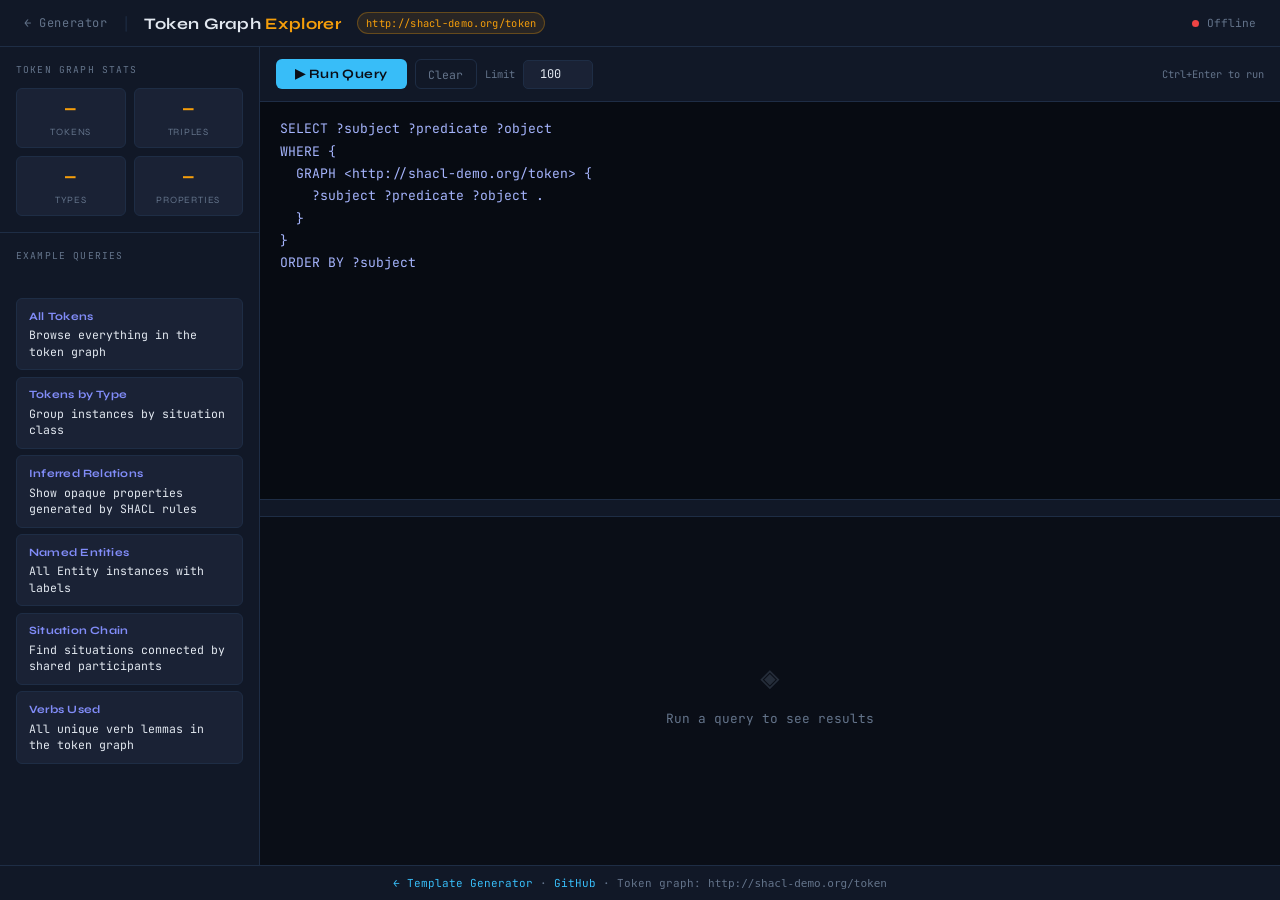
==== sparql.html @ 12ec623f "feat: add Token Graph Explorer (sparql.html)" ====
<!DOCTYPE html>
<html lang="en">
<head>
    <meta charset="UTF-8">
    <meta name="viewport" content="width=device-width, initial-scale=1.0">
    <title>Token Graph Explorer | SHACL Demo</title>
    <link rel="icon" href="data:image/svg+xml,<svg xmlns='http://www.w3.org/2000/svg' viewBox='0 0 100 100'><text y='.9em' font-size='90'>🔍</text></svg>">
    <style>
        @import url('https://fonts.googleapis.com/css2?family=JetBrains+Mono:wght@300;400;500;700&family=Syne:wght@400;600;700;800&display=swap');

        :root {
            --bg:         #0a0e17;
            --surface:    #111827;
            --surface2:   #1a2235;
            --border:     #1e2d45;
            --text:       #e2e8f0;
            --muted:      #64748b;
            --accent:     #38bdf8;
            --accent2:    #818cf8;
            --success:    #10b981;
            --warning:    #f59e0b;
            --error:      #ef4444;
            --token:      #f59e0b;
            --mono:       'JetBrains Mono', monospace;
            --sans:       'Syne', sans-serif;
        }

        * { box-sizing: border-box; margin: 0; padding: 0; }

        body {
            background: var(--bg);
            color: var(--text);
            font-family: var(--sans);
            height: 100vh;
            display: flex;
            flex-direction: column;
            overflow: hidden;
        }

        /* ── Header ── */
        header {
            display: flex;
            align-items: center;
            justify-content: space-between;
            padding: 0.75rem 1.5rem;
            border-bottom: 1px solid var(--border);
            background: var(--surface);
            flex-shrink: 0;
        }

        .header-left {
            display: flex;
            align-items: center;
            gap: 1rem;
        }

        .back-link {
            color: var(--muted);
            text-decoration: none;
            font-size: 0.75rem;
            font-family: var(--mono);
            letter-spacing: 0.05em;
            display: flex;
            align-items: center;
            gap: 0.4rem;
            transition: color 0.2s;
        }

        .back-link:hover { color: var(--accent); }

        .divider { color: var(--border); }

        h1 {
            font-size: 1rem;
            font-weight: 700;
            letter-spacing: 0.02em;
            color: var(--text);
        }

        h1 span {
            color: var(--token);
        }

        .graph-pill {
            font-family: var(--mono);
            font-size: 0.65rem;
            background: rgba(245, 158, 11, 0.1);
            border: 1px solid rgba(245, 158, 11, 0.3);
            color: var(--token);
            padding: 3px 8px;
            border-radius: 20px;
            letter-spacing: 0.03em;
        }

        .status-dot {
            width: 7px;
            height: 7px;
            border-radius: 50%;
            background: var(--error);
            transition: background 0.3s;
            flex-shrink: 0;
        }

        .status-dot.online { background: var(--success); box-shadow: 0 0 6px var(--success); }

        /* ── Main layout ── */
        .main {
            display: flex;
            flex: 1;
            overflow: hidden;
        }

        /* ── Left sidebar ── */
        .sidebar {
            width: 260px;
            flex-shrink: 0;
            border-right: 1px solid var(--border);
            background: var(--surface);
            display: flex;
            flex-direction: column;
            overflow: hidden;
        }

        .sidebar-section {
            padding: 1rem;
            border-bottom: 1px solid var(--border);
        }

        .sidebar-label {
            font-family: var(--mono);
            font-size: 0.6rem;
            letter-spacing: 0.12em;
            text-transform: uppercase;
            color: var(--muted);
            margin-bottom: 0.75rem;
        }

        .stats-grid {
            display: grid;
            grid-template-columns: 1fr 1fr;
            gap: 0.5rem;
        }

        .stat-box {
            background: var(--surface2);
            border: 1px solid var(--border);
            border-radius: 6px;
            padding: 0.5rem;
            text-align: center;
        }

        .stat-box strong {
            display: block;
            font-family: var(--mono);
            font-size: 1.1rem;
            color: var(--token);
        }

        .stat-box small {
            font-size: 0.6rem;
            color: var(--muted);
            text-transform: uppercase;
            letter-spacing: 0.08em;
        }

        .example-list {
            display: flex;
            flex-direction: column;
            gap: 0.4rem;
            overflow-y: auto;
            flex: 1;
            padding: 1rem;
        }

        .example-btn {
            background: var(--surface2);
            border: 1px solid var(--border);
            border-radius: 6px;
            padding: 0.6rem 0.75rem;
            color: var(--text);
            font-family: var(--mono);
            font-size: 0.72rem;
            cursor: pointer;
            text-align: left;
            transition: all 0.15s;
            line-height: 1.4;
        }

        .example-btn:hover {
            border-color: var(--accent);
            color: var(--accent);
            background: rgba(56, 189, 248, 0.05);
        }

        .example-btn .ex-label {
            display: block;
            font-weight: 700;
            margin-bottom: 0.2rem;
            font-size: 0.7rem;
            color: var(--accent2);
            font-family: var(--sans);
            letter-spacing: 0.02em;
        }

        /* ── Editor panel ── */
        .editor-panel {
            flex: 1;
            display: flex;
            flex-direction: column;
            overflow: hidden;
        }

        .editor-toolbar {
            display: flex;
            align-items: center;
            gap: 0.75rem;
            padding: 0.75rem 1rem;
            border-bottom: 1px solid var(--border);
            background: var(--surface);
            flex-shrink: 0;
        }

        .editor-toolbar-left {
            display: flex;
            align-items: center;
            gap: 0.5rem;
            flex: 1;
        }

        .graph-select {
            background: var(--surface2);
            border: 1px solid var(--border);
            color: var(--text);
            font-family: var(--mono);
            font-size: 0.75rem;
            padding: 0.35rem 0.6rem;
            border-radius: 5px;
            cursor: pointer;
        }

        .graph-select:focus { outline: none; border-color: var(--accent); }

        .btn-run {
            background: var(--accent);
            color: #0a0e17;
            border: none;
            border-radius: 6px;
            padding: 0.45rem 1.2rem;
            font-family: var(--sans);
            font-weight: 700;
            font-size: 0.8rem;
            cursor: pointer;
            transition: all 0.15s;
            letter-spacing: 0.03em;
            display: flex;
            align-items: center;
            gap: 0.4rem;
        }

        .btn-run:hover { filter: brightness(1.1); transform: translateY(-1px); }
        .btn-run:disabled { opacity: 0.5; cursor: not-allowed; transform: none; }

        .btn-clear {
            background: transparent;
            border: 1px solid var(--border);
            color: var(--muted);
            border-radius: 6px;
            padding: 0.4rem 0.8rem;
            font-family: var(--mono);
            font-size: 0.72rem;
            cursor: pointer;
            transition: all 0.15s;
        }

        .btn-clear:hover { border-color: var(--muted); color: var(--text); }

        .limit-input {
            background: var(--surface2);
            border: 1px solid var(--border);
            color: var(--text);
            font-family: var(--mono);
            font-size: 0.75rem;
            padding: 0.35rem 0.5rem;
            border-radius: 5px;
            width: 70px;
            text-align: center;
        }

        .limit-input:focus { outline: none; border-color: var(--accent); }

        .limit-label {
            font-family: var(--mono);
            font-size: 0.65rem;
            color: var(--muted);
        }

        textarea#queryEditor {
            flex: 1;
            background: #070b12;
            border: none;
            color: #a5b4fc;
            font-family: var(--mono);
            font-size: 0.82rem;
            padding: 1rem 1.25rem;
            resize: none;
            line-height: 1.7;
            outline: none;
            min-height: 180px;
        }

        /* ── Results panel ── */
        .results-panel {
            border-top: 1px solid var(--border);
            display: flex;
            flex-direction: column;
            flex: 1;
            overflow: hidden;
            min-height: 200px;
        }

        .results-header {
            display: flex;
            align-items: center;
            justify-content: space-between;
            padding: 0.5rem 1rem;
            background: var(--surface);
            border-bottom: 1px solid var(--border);
            flex-shrink: 0;
        }

        .results-meta {
            font-family: var(--mono);
            font-size: 0.65rem;
            color: var(--muted);
            display: flex;
            align-items: center;
            gap: 1rem;
        }

        .results-meta .count {
            color: var(--success);
            font-weight: 700;
        }

        .results-meta .timing {
            color: var(--accent2);
        }

        .btn-export {
            background: transparent;
            border: 1px solid var(--border);
            color: var(--muted);
            border-radius: 5px;
            padding: 0.25rem 0.6rem;
            font-family: var(--mono);
            font-size: 0.65rem;
            cursor: pointer;
            transition: all 0.15s;
        }

        .btn-export:hover { border-color: var(--success); color: var(--success); }

        .results-table-wrap {
            flex: 1;
            overflow: auto;
        }

        table {
            width: 100%;
            border-collapse: collapse;
            font-family: var(--mono);
            font-size: 0.75rem;
        }

        thead th {
            background: var(--surface2);
            color: var(--accent2);
            font-weight: 700;
            padding: 0.5rem 0.75rem;
            text-align: left;
            border-bottom: 1px solid var(--border);
            position: sticky;
            top: 0;
            letter-spacing: 0.05em;
            font-size: 0.65rem;
            text-transform: uppercase;
        }

        tbody tr {
            border-bottom: 1px solid rgba(30, 45, 69, 0.5);
            transition: background 0.1s;
        }

        tbody tr:hover { background: rgba(56, 189, 248, 0.04); }

        tbody td {
            padding: 0.5rem 0.75rem;
            color: var(--text);
            max-width: 400px;
            overflow: hidden;
            text-overflow: ellipsis;
            white-space: nowrap;
        }

        tbody td.iri {
            color: var(--accent);
            font-size: 0.7rem;
        }

        tbody td.literal {
            color: #86efac;
        }

        .empty-state {
            display: flex;
            flex-direction: column;
            align-items: center;
            justify-content: center;
            height: 100%;
            gap: 0.75rem;
            color: var(--muted);
            font-family: var(--mono);
            font-size: 0.8rem;
        }

        .empty-state .icon { font-size: 2rem; opacity: 0.3; }

        .error-state {
            padding: 1rem;
            color: var(--error);
            font-family: var(--mono);
            font-size: 0.78rem;
            background: rgba(239, 68, 68, 0.05);
            border: 1px solid rgba(239, 68, 68, 0.2);
            border-radius: 6px;
            margin: 1rem;
            white-space: pre-wrap;
        }

        /* ── Scrollbars ── */
        ::-webkit-scrollbar { width: 6px; height: 6px; }
        ::-webkit-scrollbar-track { background: var(--bg); }
        ::-webkit-scrollbar-thumb { background: var(--border); border-radius: 3px; }
        ::-webkit-scrollbar-thumb:hover { background: #334155; }

        /* ── Spinner ── */
        .spinner {
            width: 14px; height: 14px;
            border: 2px solid rgba(10,14,23,0.3);
            border-top-color: #0a0e17;
            border-radius: 50%;
            animation: spin 0.7s linear infinite;
            display: inline-block;
        }
        @keyframes spin { to { transform: rotate(360deg); } }

        /* ── Nav link in footer ── */
        .app-footer {
            background: var(--surface);
            color: var(--muted);
            text-align: center;
            padding: 10px 20px;
            font-size: 11px;
            border-top: 1px solid var(--border);
            flex-shrink: 0;
            font-family: var(--mono);
        }

        .app-footer a { color: var(--accent); text-decoration: none; }
        .app-footer a:hover { text-decoration: underline; }
    </style>
</head>
<body>

<header>
    <div class="header-left">
        <a href="index.html" class="back-link">← Generator</a>
        <span class="divider">|</span>
        <h1>Token Graph <span>Explorer</span></h1>
        <span class="graph-pill">http://shacl-demo.org/token</span>
    </div>
    <div style="display:flex;align-items:center;gap:8px;">
        <span class="status-dot" id="statusDot"></span>
        <span id="statusText" style="font-family:var(--mono);font-size:0.7rem;color:var(--muted);">Connecting...</span>
    </div>
</header>

<div class="main">

    <!-- Sidebar -->
    <div class="sidebar">
        <div class="sidebar-section">
            <div class="sidebar-label">Token Graph Stats</div>
            <div class="stats-grid">
                <div class="stat-box"><strong id="countTokens">—</strong><small>Tokens</small></div>
                <div class="stat-box"><strong id="countTriples">—</strong><small>Triples</small></div>
                <div class="stat-box"><strong id="countTypes">—</strong><small>Types</small></div>
                <div class="stat-box"><strong id="countProps">—</strong><small>Properties</small></div>
            </div>
        </div>

        <div class="sidebar-label" style="padding: 1rem 1rem 0.5rem;">Example Queries</div>
        <div class="example-list">

            <button class="example-btn" onclick="loadExample('all')">
                <span class="ex-label">All Tokens</span>
                Browse everything in the token graph
            </button>

            <button class="example-btn" onclick="loadExample('byType')">
                <span class="ex-label">Tokens by Type</span>
                Group instances by situation class
            </button>

            <button class="example-btn" onclick="loadExample('inferred')">
                <span class="ex-label">Inferred Relations</span>
                Show opaque properties generated by SHACL rules
            </button>

            <button class="example-btn" onclick="loadExample('entities')">
                <span class="ex-label">Named Entities</span>
                All Entity instances with labels
            </button>

            <button class="example-btn" onclick="loadExample('timeline')">
                <span class="ex-label">Situation Chain</span>
                Find situations connected by shared participants
            </button>

            <button class="example-btn" onclick="loadExample('lemmas')">
                <span class="ex-label">Verbs Used</span>
                All unique verb lemmas in the token graph
            </button>

        </div>
    </div>

    <!-- Editor + Results -->
    <div class="editor-panel">

        <div class="editor-toolbar">
            <div class="editor-toolbar-left">
                <button class="btn-run" id="runBtn" onclick="runQuery()">
                    ▶ Run Query
                </button>
                <button class="btn-clear" onclick="clearEditor()">Clear</button>
                <span class="limit-label">Limit</span>
                <input class="limit-input" type="number" id="limitInput" value="100" min="1" max="10000">
            </div>
            <span style="font-family:var(--mono);font-size:0.65rem;color:var(--muted);">
                Ctrl+Enter to run
            </span>
        </div>

        <textarea id="queryEditor" spellcheck="false" placeholder="Enter SPARQL SELECT query..."></textarea>

        <div class="results-panel">
            <div class="results-header">
                <div class="results-meta">
                    <span id="resultCount"></span>
                    <span id="resultTiming"></span>
                </div>
                <button class="btn-export" id="exportBtn" onclick="exportCSV()" style="display:none">
                    ↓ Export CSV
                </button>
            </div>
            <div class="results-table-wrap" id="resultsArea">
                <div class="empty-state">
                    <span class="icon">◈</span>
                    <span>Run a query to see results</span>
                </div>
            </div>
        </div>

    </div>
</div>

<footer class="app-footer">
    <a href="index.html">← Template Generator</a>
     · 
    <a href="https://github.com/falcontologist/shacl-demo" target="_blank">GitHub</a>
     · 
    Token graph: <code>http://shacl-demo.org/token</code>
</footer>

<script>
// ── Config ──────────────────────────────────────────────────────────────────
const SPARQL_ENDPOINT = "http://localhost:8890/sparql";
const TOKEN_GRAPH     = "http://shacl-demo.org/token";
const ONT_NS          = "https://falcontologist.github.io/shacl-demo/ontology/";
const TEMP_NS         = "https://falcontologist.github.io/shacl-demo/temp/";

// ── Example queries ──────────────────────────────────────────────────────────
const EXAMPLES = {

    all: `SELECT ?subject ?predicate ?object
WHERE {
  GRAPH <${TOKEN_GRAPH}> {
    ?subject ?predicate ?object .
  }
}
ORDER BY ?subject`,

    byType: `SELECT ?type (COUNT(?token) AS ?count)
WHERE {
  GRAPH <${TOKEN_GRAPH}> {
    ?token a ?type .
  }
}
GROUP BY ?type
ORDER BY DESC(?count)`,

    inferred: `SELECT ?subject ?verb ?object
WHERE {
  GRAPH <${TOKEN_GRAPH}> {
    ?subject ?verb ?object .
    FILTER(CONTAINS(STR(?verb), "${ONT_NS}"))
    FILTER(REGEX(STR(?verb), "_[a-f0-9]{12}$"))
  }
}`,

    entities: `SELECT ?entity ?label
WHERE {
  GRAPH <${TOKEN_GRAPH}> {
    ?entity a <${ONT_NS}Entity> ;
            <http://www.w3.org/2000/01/rdf-schema#label> ?label .
  }
}
ORDER BY ?label`,

    timeline: `SELECT ?s1label ?predicate ?s2label
WHERE {
  GRAPH <${TOKEN_GRAPH}> {
    ?s1 a ?type1 ;
        <http://www.w3.org/2000/01/rdf-schema#label> ?s1label .
    ?s2 a ?type2 ;
        <http://www.w3.org/2000/01/rdf-schema#label> ?s2label .
    ?s1 ?predicate ?s2 .
    FILTER(?s1 != ?s2)
    FILTER(STRSTARTS(STR(?s1), "${TEMP_NS}s"))
    FILTER(STRSTARTS(STR(?s2), "${TEMP_NS}s"))
  }
}`,

    lemmas: `SELECT DISTINCT ?lemma (COUNT(?token) AS ?count)
WHERE {
  GRAPH <${TOKEN_GRAPH}> {
    ?token <${ONT_NS}lemma> ?lemma .
  }
}
GROUP BY ?lemma
ORDER BY DESC(?count)`
};

// ── State ────────────────────────────────────────────────────────────────────
let lastResults = [];

// ── Init ─────────────────────────────────────────────────────────────────────
document.addEventListener('DOMContentLoaded', () => {
    loadExample('all');
    checkConnection();
    loadStats();

    document.getElementById('queryEditor').addEventListener('keydown', e => {
        if ((e.ctrlKey || e.metaKey) && e.key === 'Enter') {
            e.preventDefault();
            runQuery();
        }
    });
});

function loadExample(key) {
    const editor = document.getElementById('queryEditor');
    editor.value = EXAMPLES[key];
}

function clearEditor() {
    document.getElementById('queryEditor').value = '';
    document.getElementById('resultsArea').innerHTML =
        '<div class="empty-state"><span class="icon">◈</span><span>Run a query to see results</span></div>';
    document.getElementById('resultCount').textContent = '';
    document.getElementById('resultTiming').textContent = '';
    document.getElementById('exportBtn').style.display = 'none';
    lastResults = [];
}

// ── Connection check ──────────────────────────────────────────────────────────
async function checkConnection() {
    try {
        const url = `${SPARQL_ENDPOINT}?query=${encodeURIComponent('ASK { }')}&format=json`;
        const r = await fetch(url);
        if (r.ok) {
            document.getElementById('statusDot').classList.add('online');
            document.getElementById('statusText').textContent = 'Connected';
        } else {
            throw new Error();
        }
    } catch {
        document.getElementById('statusText').textContent = 'Offline';
    }
}

// ── Stats ─────────────────────────────────────────────────────────────────────
async function loadStats() {
    const queries = {
        countTokens: `SELECT (COUNT(DISTINCT ?s) AS ?n) WHERE { GRAPH <${TOKEN_GRAPH}> { ?s a ?t . FILTER(STRSTARTS(STR(?s), "${TEMP_NS}s")) } }`,
        countTriples: `SELECT (COUNT(*) AS ?n) WHERE { GRAPH <${TOKEN_GRAPH}> { ?s ?p ?o } }`,
        countTypes:   `SELECT (COUNT(DISTINCT ?t) AS ?n) WHERE { GRAPH <${TOKEN_GRAPH}> { ?s a ?t } }`,
        countProps:   `SELECT (COUNT(DISTINCT ?p) AS ?n) WHERE { GRAPH <${TOKEN_GRAPH}> { ?s ?p ?o } }`
    };

    for (const [id, q] of Object.entries(queries)) {
        try {
            const url = `${SPARQL_ENDPOINT}?query=${encodeURIComponent(q)}&format=json`;
            const r = await fetch(url);
            const data = await r.json();
            const val = data.results.bindings[0]?.n?.value ?? '—';
            document.getElementById(id).textContent = val;
        } catch { /* silent */ }
    }
}

// ── Run query ─────────────────────────────────────────────────────────────────
async function runQuery() {
    const btn = document.getElementById('runBtn');
    const editor = document.getElementById('queryEditor');
    const resultsArea = document.getElementById('resultsArea');
    const limitInput = document.getElementById('limitInput');

    let query = editor.value.trim();
    if (!query) return;

    // Inject LIMIT if not present
    const limit = parseInt(limitInput.value) || 100;
    if (!/LIMIT\s+\d+/i.test(query)) {
        query += `\nLIMIT ${limit}`;
    }

    btn.innerHTML = '<span class="spinner"></span> Running…';
    btn.disabled = true;
    resultsArea.innerHTML = '<div class="empty-state"><span class="icon">⏳</span><span>Executing query…</span></div>';
    document.getElementById('resultCount').textContent = '';
    document.getElementById('resultTiming').textContent = '';
    document.getElementById('exportBtn').style.display = 'none';

    const t0 = performance.now();

    try {
        const url = `${SPARQL_ENDPOINT}?query=${encodeURIComponent(query)}&format=json`;
        const response = await fetch(url);

        if (!response.ok) {
            const errText = await response.text();
            throw new Error(errText);
        }

        const data = await response.json();
        const elapsed = ((performance.now() - t0) / 1000).toFixed(2);

        renderResults(data, elapsed);
        loadStats(); // refresh stats after query

    } catch (err) {
        resultsArea.innerHTML = `<div class="error-state">⚠ Query failed:\n\n${err.message}</div>`;
        document.getElementById('resultCount').textContent = '';
    } finally {
        btn.innerHTML = '▶ Run Query';
        btn.disabled = false;
    }
}

// ── Render results ────────────────────────────────────────────────────────────
function renderResults(data, elapsed) {
    const resultsArea = document.getElementById('resultsArea');
    const vars = data.head.variables;
    const bindings = data.results.bindings;
    lastResults = bindings;

    const count = bindings.length;
    document.getElementById('resultCount').innerHTML =
        `<span class="count">${count} row${count !== 1 ? 's' : ''}</span>`;
    document.getElementById('resultTiming').innerHTML =
        `<span class="timing">${elapsed}s</span>`;

    if (count === 0) {
        resultsArea.innerHTML = '<div class="empty-state"><span class="icon">∅</span><span>No results</span></div>';
        return;
    }

    document.getElementById('exportBtn').style.display = 'block';

    const table = document.createElement('table');

    // Header
    const thead = document.createElement('thead');
    const headerRow = document.createElement('tr');
    vars.forEach(v => {
        const th = document.createElement('th');
        th.textContent = v;
        headerRow.appendChild(th);
    });
    thead.appendChild(headerRow);
    table.appendChild(thead);

    // Body
    const tbody = document.createElement('tbody');
    bindings.forEach(row => {
        const tr = document.createElement('tr');
        vars.forEach(v => {
            const td = document.createElement('td');
            const cell = row[v];
            if (!cell) {
                td.textContent = '';
            } else if (cell.type === 'uri') {
                td.className = 'iri';
                td.textContent = abbreviate(cell.value);
                td.title = cell.value;
            } else {
                td.className = 'literal';
                td.textContent = cell.value;
            }
            tr.appendChild(td);
        });
        tbody.appendChild(tr);
    });
    table.appendChild(tbody);

    resultsArea.innerHTML = '';
    resultsArea.appendChild(table);
}

// ── Abbreviate IRIs ───────────────────────────────────────────────────────────
function abbreviate(iri) {
    if (iri.startsWith(ONT_NS))  return ':' + iri.slice(ONT_NS.length);
    if (iri.startsWith(TEMP_NS)) return 'temp:' + iri.slice(TEMP_NS.length);
    if (iri.startsWith('http://www.w3.org/1999/02/22-rdf-syntax-ns#')) return 'rdf:' + iri.slice(43);
    if (iri.startsWith('http://www.w3.org/2000/01/rdf-schema#')) return 'rdfs:' + iri.slice(37);
    if (iri.startsWith('http://www.w3.org/ns/shacl#')) return 'sh:' + iri.slice(27);
    return iri;
}

// ── Export CSV ────────────────────────────────────────────────────────────────
function exportCSV() {
    if (!lastResults.length) return;
    const vars = Object.keys(lastResults[0]);
    const rows = [vars.join(',')];
    lastResults.forEach(row => {
        rows.push(vars.map(v => {
            const val = row[v]?.value || '';
            return `"${val.replace(/"/g, '""')}"`;
        }).join(','));
    });
    const blob = new Blob([rows.join('\n')], { type: 'text/csv' });
    const url = URL.createObjectURL(blob);
    const a = document.createElement('a');
    a.href = url;
    a.download = 'sparql-results.csv';
    a.click();
    URL.revokeObjectURL(url);
}
</script>
</body>
</html>
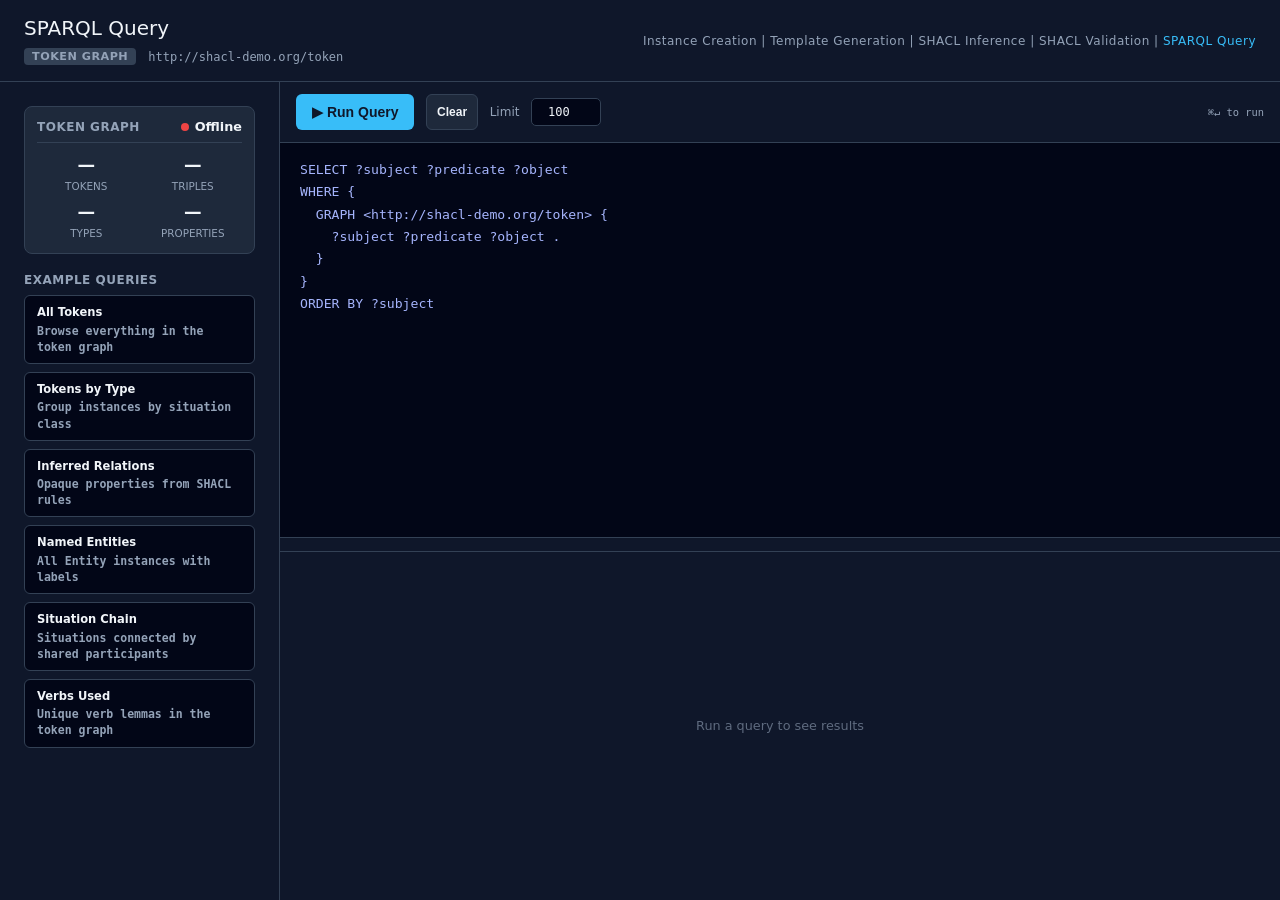
==== commit 6de9bf08: "refactor: rebrand SPARQL page to match template page aesthetic" ====
--- a/sparql.html
+++ b/sparql.html
@@ -3,26 +3,17 @@
 <head>
     <meta charset="UTF-8">
     <meta name="viewport" content="width=device-width, initial-scale=1.0">
-    <title>Token Graph Explorer | SHACL Demo</title>
-    <link rel="icon" href="data:image/svg+xml,<svg xmlns='http://www.w3.org/2000/svg' viewBox='0 0 100 100'><text y='.9em' font-size='90'>🔍</text></svg>">
+    <title>SPARQL Query | SHACL Demo</title>
+    <link rel="icon" href="data:image/svg+xml,<svg xmlns='http://www.w3.org/2000/svg' viewBox='0 0 100 100'><text y='.9em' font-size='90'>🔗</text></svg>">
     <style>
-        @import url('https://fonts.googleapis.com/css2?family=JetBrains+Mono:wght@300;400;500;700&family=Syne:wght@400;600;700;800&display=swap');
-
         :root {
-            --bg:         #0a0e17;
-            --surface:    #111827;
-            --surface2:   #1a2235;
-            --border:     #1e2d45;
-            --text:       #e2e8f0;
-            --muted:      #64748b;
-            --accent:     #38bdf8;
-            --accent2:    #818cf8;
-            --success:    #10b981;
-            --warning:    #f59e0b;
-            --error:      #ef4444;
-            --token:      #f59e0b;
-            --mono:       'JetBrains Mono', monospace;
-            --sans:       'Syne', sans-serif;
+            --bg: #0f172a;
+            --panel: #1e293b;
+            --text: #f1f5f9;
+            --text-muted: #94a3b8;
+            --accent: #38bdf8;
+            --border: #334155;
+            --mono: 'Fira Code', monospace;
         }
 
         * { box-sizing: border-box; margin: 0; padding: 0; }
@@ -30,7 +21,7 @@
         body {
             background: var(--bg);
             color: var(--text);
-            font-family: var(--sans);
+            font-family: system-ui, -apple-system, sans-serif;
             height: 100vh;
             display: flex;
             flex-direction: column;
@@ -39,69 +30,84 @@
 
         /* ── Header ── */
         header {
-            display: flex;
+            padding: 1rem 1.5rem;
+            border-bottom: 1px solid var(--border);
+            background: var(--bg);
+            flex-shrink: 0;
+            display: flex;
+            justify-content: space-between;
             align-items: center;
-            justify-content: space-between;
-            padding: 0.75rem 1.5rem;
-            border-bottom: 1px solid var(--border);
-            background: var(--surface);
+            gap: 2rem;
+        }
+
+        .header-main { flex-shrink: 0; }
+
+        h1 {
+            margin: 0 0 8px 0;
+            font-weight: 300;
+            font-size: 1.25rem;
+            line-height: 1.2;
+        }
+
+        .meta {
+            display: flex;
+            gap: 12px;
+            align-items: center;
+            margin-top: 8px;
+        }
+
+        .badge {
+            background: #334155;
+            color: #94a3b8;
+            padding: 2px 8px;
+            border-radius: 4px;
+            font-size: 0.7rem;
+            font-weight: 600;
+            text-transform: uppercase;
+            letter-spacing: 0.5px;
+        }
+
+        .nav-links {
+            font-size: 0.75rem;
+            color: var(--text-muted);
+            white-space: nowrap;
             flex-shrink: 0;
-        }
-
-        .header-left {
+            text-align: right;
+            letter-spacing: 0.5px;
+            font-weight: 500;
+        }
+
+        .nav-links a {
+            color: var(--text-muted);
+            text-decoration: none;
+            transition: color 0.2s;
+        }
+
+        .nav-links a:hover { color: var(--accent); }
+        .nav-links a.active { color: var(--accent); }
+
+        /* ── Status dot ── */
+        .status-indicator {
             display: flex;
             align-items: center;
-            gap: 1rem;
-        }
-
-        .back-link {
-            color: var(--muted);
-            text-decoration: none;
-            font-size: 0.75rem;
-            font-family: var(--mono);
-            letter-spacing: 0.05em;
-            display: flex;
-            align-items: center;
-            gap: 0.4rem;
-            transition: color 0.2s;
-        }
-
-        .back-link:hover { color: var(--accent); }
-
-        .divider { color: var(--border); }
-
-        h1 {
-            font-size: 1rem;
-            font-weight: 700;
-            letter-spacing: 0.02em;
-            color: var(--text);
-        }
-
-        h1 span {
-            color: var(--token);
-        }
-
-        .graph-pill {
-            font-family: var(--mono);
-            font-size: 0.65rem;
-            background: rgba(245, 158, 11, 0.1);
-            border: 1px solid rgba(245, 158, 11, 0.3);
-            color: var(--token);
-            padding: 3px 8px;
-            border-radius: 20px;
-            letter-spacing: 0.03em;
-        }
-
-        .status-dot {
-            width: 7px;
-            height: 7px;
+            gap: 6px;
+            font-size: 0.8rem;
+            font-weight: 600;
+        }
+
+        .dot-indicator {
+            width: 8px;
+            height: 8px;
             border-radius: 50%;
-            background: var(--error);
+            background: #ef4444;
             transition: background 0.3s;
             flex-shrink: 0;
         }
 
-        .status-dot.online { background: var(--success); box-shadow: 0 0 6px var(--success); }
+        .dot-indicator.online {
+            background: #10b981;
+            box-shadow: 0 0 5px #10b981;
+        }
 
         /* ── Main layout ── */
         .main {
@@ -110,172 +116,138 @@
             overflow: hidden;
         }
 
-        /* ── Left sidebar ── */
-        .sidebar {
-            width: 260px;
+        /* ── Sidebar ── */
+        .left-panel {
+            width: 280px;
             flex-shrink: 0;
+            background: var(--bg);
             border-right: 1px solid var(--border);
-            background: var(--surface);
             display: flex;
             flex-direction: column;
-            overflow: hidden;
-        }
-
-        .sidebar-section {
-            padding: 1rem;
+            padding: 1.5rem;
+            gap: 1.2rem;
+            overflow-y: auto;
+        }
+
+        .section {
+            display: flex;
+            flex-direction: column;
+            gap: 0.5rem;
+        }
+
+        .section label {
+            font-size: 0.75rem;
+            font-weight: 700;
+            color: var(--text-muted);
+            text-transform: uppercase;
+            letter-spacing: 0.5px;
+        }
+
+        /* Stats */
+        .status-dashboard {
+            background: var(--panel);
+            border: 1px solid var(--border);
+            border-radius: 8px;
+            padding: 12px;
+        }
+
+        .api-row {
+            display: flex;
+            justify-content: space-between;
+            align-items: center;
+            margin-bottom: 12px;
+            padding-bottom: 8px;
             border-bottom: 1px solid var(--border);
         }
 
-        .sidebar-label {
-            font-family: var(--mono);
-            font-size: 0.6rem;
-            letter-spacing: 0.12em;
+        .api-row .label {
+            font-size: 0.75rem;
+            font-weight: 700;
+            color: var(--text-muted);
             text-transform: uppercase;
-            color: var(--muted);
-            margin-bottom: 0.75rem;
+            letter-spacing: 0.5px;
         }
 
         .stats-grid {
             display: grid;
-            grid-template-columns: 1fr 1fr;
-            gap: 0.5rem;
-        }
-
-        .stat-box {
-            background: var(--surface2);
+            grid-template-columns: repeat(2, 1fr);
+            gap: 8px;
+            text-align: center;
+        }
+
+        .stat-item strong {
+            font-size: 1.1rem;
+            color: var(--text);
+            display: block;
+            transition: color 0.2s;
+        }
+
+        .stat-item small {
+            font-size: 0.65rem;
+            color: var(--text-muted);
+            text-transform: uppercase;
+        }
+
+        .stat-item:hover strong { color: var(--accent); }
+
+        /* Example buttons */
+        .example-btn {
+            background: #020617;
             border: 1px solid var(--border);
             border-radius: 6px;
-            padding: 0.5rem;
-            text-align: center;
-        }
-
-        .stat-box strong {
-            display: block;
-            font-family: var(--mono);
-            font-size: 1.1rem;
-            color: var(--token);
-        }
-
-        .stat-box small {
-            font-size: 0.6rem;
-            color: var(--muted);
-            text-transform: uppercase;
-            letter-spacing: 0.08em;
-        }
-
-        .example-list {
-            display: flex;
-            flex-direction: column;
-            gap: 0.4rem;
-            overflow-y: auto;
-            flex: 1;
-            padding: 1rem;
-        }
-
-        .example-btn {
-            background: var(--surface2);
-            border: 1px solid var(--border);
-            border-radius: 6px;
-            padding: 0.6rem 0.75rem;
-            color: var(--text);
+            padding: 0.5rem 0.75rem;
+            color: var(--text-muted);
             font-family: var(--mono);
             font-size: 0.72rem;
             cursor: pointer;
             text-align: left;
             transition: all 0.15s;
             line-height: 1.4;
+            width: 100%;
         }
 
         .example-btn:hover {
             border-color: var(--accent);
             color: var(--accent);
-            background: rgba(56, 189, 248, 0.05);
         }
 
         .example-btn .ex-label {
             display: block;
             font-weight: 700;
-            margin-bottom: 0.2rem;
-            font-size: 0.7rem;
-            color: var(--accent2);
-            font-family: var(--sans);
-            letter-spacing: 0.02em;
-        }
-
-        /* ── Editor panel ── */
-        .editor-panel {
+            margin-bottom: 0.15rem;
+            font-size: 0.72rem;
+            color: var(--text);
+            font-family: system-ui, sans-serif;
+        }
+
+        .example-btn:hover .ex-label { color: var(--accent); }
+
+        /* ── Right panel ── */
+        .right-panel {
             flex: 1;
             display: flex;
             flex-direction: column;
             overflow: hidden;
-        }
-
+            background: var(--bg);
+        }
+
+        /* Toolbar */
         .editor-toolbar {
             display: flex;
             align-items: center;
             gap: 0.75rem;
             padding: 0.75rem 1rem;
             border-bottom: 1px solid var(--border);
-            background: var(--surface);
             flex-shrink: 0;
         }
 
-        .editor-toolbar-left {
-            display: flex;
-            align-items: center;
-            gap: 0.5rem;
-            flex: 1;
-        }
-
-        .graph-select {
-            background: var(--surface2);
-            border: 1px solid var(--border);
-            color: var(--text);
-            font-family: var(--mono);
+        .limit-label {
             font-size: 0.75rem;
-            padding: 0.35rem 0.6rem;
-            border-radius: 5px;
-            cursor: pointer;
-        }
-
-        .graph-select:focus { outline: none; border-color: var(--accent); }
-
-        .btn-run {
-            background: var(--accent);
-            color: #0a0e17;
-            border: none;
-            border-radius: 6px;
-            padding: 0.45rem 1.2rem;
-            font-family: var(--sans);
-            font-weight: 700;
-            font-size: 0.8rem;
-            cursor: pointer;
-            transition: all 0.15s;
-            letter-spacing: 0.03em;
-            display: flex;
-            align-items: center;
-            gap: 0.4rem;
-        }
-
-        .btn-run:hover { filter: brightness(1.1); transform: translateY(-1px); }
-        .btn-run:disabled { opacity: 0.5; cursor: not-allowed; transform: none; }
-
-        .btn-clear {
-            background: transparent;
-            border: 1px solid var(--border);
-            color: var(--muted);
-            border-radius: 6px;
-            padding: 0.4rem 0.8rem;
-            font-family: var(--mono);
-            font-size: 0.72rem;
-            cursor: pointer;
-            transition: all 0.15s;
-        }
-
-        .btn-clear:hover { border-color: var(--muted); color: var(--text); }
+            color: var(--text-muted);
+        }
 
         .limit-input {
-            background: var(--surface2);
+            background: #020617;
             border: 1px solid var(--border);
             color: var(--text);
             font-family: var(--mono);
@@ -288,15 +260,65 @@
 
         .limit-input:focus { outline: none; border-color: var(--accent); }
 
-        .limit-label {
+        .shortcut-hint {
+            margin-left: auto;
+            font-size: 0.65rem;
+            color: var(--text-muted);
+            font-family: var(--mono);
+        }
+
+        /* Buttons */
+        button {
+            padding: 0.5rem 1rem;
+            border-radius: 6px;
+            border: none;
+            font-weight: 600;
+            cursor: pointer;
+            transition: all 0.2s ease;
+            font-size: 0.875rem;
+            min-height: 36px;
+        }
+
+        button:disabled { opacity: 0.5; cursor: not-allowed; }
+
+        .btn-primary {
+            background: #38bdf8;
+            color: #0f172a;
+        }
+
+        .btn-primary:hover {
+            filter: brightness(1.1);
+            transform: translateY(-1px);
+            box-shadow: 0 4px 6px rgba(0,0,0,0.3);
+        }
+
+        .btn-secondary {
+            background: var(--panel);
+            border: 1px solid var(--border);
+            color: var(--text);
+        }
+
+        .btn-secondary:hover { background: #334155; }
+
+        .btn-export {
+            background: transparent;
+            border: 1px solid var(--border);
+            color: var(--text-muted);
+            border-radius: 5px;
+            padding: 0.25rem 0.6rem;
             font-family: var(--mono);
             font-size: 0.65rem;
-            color: var(--muted);
-        }
-
+            cursor: pointer;
+            transition: all 0.15s;
+            min-height: unset;
+        }
+
+        .btn-export:hover { border-color: #10b981; color: #10b981; }
+
+        /* Editor */
         textarea#queryEditor {
             flex: 1;
-            background: #070b12;
+            background: #020617;
             border: none;
             color: #a5b4fc;
             font-family: var(--mono);
@@ -305,25 +327,24 @@
             resize: none;
             line-height: 1.7;
             outline: none;
-            min-height: 180px;
-        }
-
-        /* ── Results panel ── */
+            min-height: 160px;
+        }
+
+        /* Results */
         .results-panel {
             border-top: 1px solid var(--border);
             display: flex;
             flex-direction: column;
             flex: 1;
             overflow: hidden;
-            min-height: 200px;
+            min-height: 180px;
         }
 
         .results-header {
             display: flex;
             align-items: center;
             justify-content: space-between;
-            padding: 0.5rem 1rem;
-            background: var(--surface);
+            padding: 0.4rem 1rem;
             border-bottom: 1px solid var(--border);
             flex-shrink: 0;
         }
@@ -331,39 +352,16 @@
         .results-meta {
             font-family: var(--mono);
             font-size: 0.65rem;
-            color: var(--muted);
+            color: var(--text-muted);
             display: flex;
             align-items: center;
             gap: 1rem;
         }
 
-        .results-meta .count {
-            color: var(--success);
-            font-weight: 700;
-        }
-
-        .results-meta .timing {
-            color: var(--accent2);
-        }
-
-        .btn-export {
-            background: transparent;
-            border: 1px solid var(--border);
-            color: var(--muted);
-            border-radius: 5px;
-            padding: 0.25rem 0.6rem;
-            font-family: var(--mono);
-            font-size: 0.65rem;
-            cursor: pointer;
-            transition: all 0.15s;
-        }
-
-        .btn-export:hover { border-color: var(--success); color: var(--success); }
-
-        .results-table-wrap {
-            flex: 1;
-            overflow: auto;
-        }
+        .results-meta .count { color: #10b981; font-weight: 700; }
+        .results-meta .timing { color: var(--accent); }
+
+        .results-table-wrap { flex: 1; overflow: auto; }
 
         table {
             width: 100%;
@@ -373,8 +371,8 @@
         }
 
         thead th {
-            background: var(--surface2);
-            color: var(--accent2);
+            background: var(--panel);
+            color: var(--text-muted);
             font-weight: 700;
             padding: 0.5rem 0.75rem;
             text-align: left;
@@ -386,15 +384,11 @@
             text-transform: uppercase;
         }
 
-        tbody tr {
-            border-bottom: 1px solid rgba(30, 45, 69, 0.5);
-            transition: background 0.1s;
-        }
-
-        tbody tr:hover { background: rgba(56, 189, 248, 0.04); }
+        tbody tr { border-bottom: 1px solid rgba(51,65,85,0.4); }
+        tbody tr:hover { background: rgba(56,189,248,0.03); }
 
         tbody td {
-            padding: 0.5rem 0.75rem;
+            padding: 0.45rem 0.75rem;
             color: var(--text);
             max-width: 400px;
             overflow: hidden;
@@ -402,14 +396,8 @@
             white-space: nowrap;
         }
 
-        tbody td.iri {
-            color: var(--accent);
-            font-size: 0.7rem;
-        }
-
-        tbody td.literal {
-            color: #86efac;
-        }
+        tbody td.iri { color: var(--accent); font-size: 0.7rem; }
+        tbody td.literal { color: #86efac; }
 
         .empty-state {
             display: flex;
@@ -417,139 +405,125 @@
             align-items: center;
             justify-content: center;
             height: 100%;
-            gap: 0.75rem;
-            color: var(--muted);
-            font-family: var(--mono);
+            gap: 0.5rem;
+            color: var(--text-muted);
             font-size: 0.8rem;
-        }
-
-        .empty-state .icon { font-size: 2rem; opacity: 0.3; }
+            opacity: 0.6;
+        }
 
         .error-state {
             padding: 1rem;
-            color: var(--error);
+            color: #ef4444;
             font-family: var(--mono);
-            font-size: 0.78rem;
-            background: rgba(239, 68, 68, 0.05);
-            border: 1px solid rgba(239, 68, 68, 0.2);
+            font-size: 0.75rem;
+            background: rgba(239,68,68,0.05);
+            border: 1px solid rgba(239,68,68,0.2);
             border-radius: 6px;
             margin: 1rem;
             white-space: pre-wrap;
         }
 
-        /* ── Scrollbars ── */
-        ::-webkit-scrollbar { width: 6px; height: 6px; }
+        /* Scrollbars */
+        ::-webkit-scrollbar { width: 8px; height: 8px; }
         ::-webkit-scrollbar-track { background: var(--bg); }
-        ::-webkit-scrollbar-thumb { background: var(--border); border-radius: 3px; }
-        ::-webkit-scrollbar-thumb:hover { background: #334155; }
-
-        /* ── Spinner ── */
+        ::-webkit-scrollbar-thumb { background: var(--border); border-radius: 4px; }
+        ::-webkit-scrollbar-thumb:hover { background: #475569; }
+
+        /* Spinner */
         .spinner {
             width: 14px; height: 14px;
-            border: 2px solid rgba(10,14,23,0.3);
-            border-top-color: #0a0e17;
+            border: 2px solid rgba(15,23,42,0.3);
+            border-top-color: #0f172a;
             border-radius: 50%;
             animation: spin 0.7s linear infinite;
             display: inline-block;
-        }
+            vertical-align: middle;
+        }
+
         @keyframes spin { to { transform: rotate(360deg); } }
 
-        /* ── Nav link in footer ── */
-        .app-footer {
-            background: var(--surface);
-            color: var(--muted);
-            text-align: center;
-            padding: 10px 20px;
-            font-size: 11px;
-            border-top: 1px solid var(--border);
-            flex-shrink: 0;
-            font-family: var(--mono);
-        }
-
-        .app-footer a { color: var(--accent); text-decoration: none; }
-        .app-footer a:hover { text-decoration: underline; }
+        .small { padding: 0.3rem 0.6rem; font-size: 0.75rem; }
     </style>
 </head>
 <body>
 
 <header>
-    <div class="header-left">
-        <a href="index.html" class="back-link">← Generator</a>
-        <span class="divider">|</span>
-        <h1>Token Graph <span>Explorer</span></h1>
-        <span class="graph-pill">http://shacl-demo.org/token</span>
+    <div class="header-main">
+        <h1>SPARQL Query</h1>
+        <div class="meta">
+            <span class="badge">Token Graph</span>
+            <span style="font-size:0.75rem;color:var(--text-muted);font-family:var(--mono);">http://shacl-demo.org/token</span>
+        </div>
     </div>
-    <div style="display:flex;align-items:center;gap:8px;">
-        <span class="status-dot" id="statusDot"></span>
-        <span id="statusText" style="font-family:var(--mono);font-size:0.7rem;color:var(--muted);">Connecting...</span>
+    <div class="nav-links">
+        <a href="index.html">Instance Creation</a> |
+        <a href="index.html">Template Generation</a> |
+        <a href="index.html">SHACL Inference</a> |
+        <a href="index.html">SHACL Validation</a> |
+        <a href="sparql.html" class="active">SPARQL Query</a>
     </div>
 </header>
 
 <div class="main">
 
     <!-- Sidebar -->
-    <div class="sidebar">
-        <div class="sidebar-section">
-            <div class="sidebar-label">Token Graph Stats</div>
+    <div class="left-panel">
+
+        <div class="status-dashboard">
+            <div class="api-row">
+                <span class="label">Token Graph</span>
+                <div class="status-indicator">
+                    <span class="dot-indicator" id="statusDot"></span>
+                    <span id="statusText" style="font-size:0.8rem;font-weight:600;">Connecting...</span>
+                </div>
+            </div>
             <div class="stats-grid">
-                <div class="stat-box"><strong id="countTokens">—</strong><small>Tokens</small></div>
-                <div class="stat-box"><strong id="countTriples">—</strong><small>Triples</small></div>
-                <div class="stat-box"><strong id="countTypes">—</strong><small>Types</small></div>
-                <div class="stat-box"><strong id="countProps">—</strong><small>Properties</small></div>
+                <div class="stat-item"><strong id="countTokens">—</strong><small>Tokens</small></div>
+                <div class="stat-item"><strong id="countTriples">—</strong><small>Triples</small></div>
+                <div class="stat-item"><strong id="countTypes">—</strong><small>Types</small></div>
+                <div class="stat-item"><strong id="countProps">—</strong><small>Properties</small></div>
             </div>
         </div>
 
-        <div class="sidebar-label" style="padding: 1rem 1rem 0.5rem;">Example Queries</div>
-        <div class="example-list">
-
+        <div class="section">
+            <label>Example Queries</label>
             <button class="example-btn" onclick="loadExample('all')">
                 <span class="ex-label">All Tokens</span>
                 Browse everything in the token graph
             </button>
-
             <button class="example-btn" onclick="loadExample('byType')">
                 <span class="ex-label">Tokens by Type</span>
                 Group instances by situation class
             </button>
-
             <button class="example-btn" onclick="loadExample('inferred')">
                 <span class="ex-label">Inferred Relations</span>
-                Show opaque properties generated by SHACL rules
+                Opaque properties from SHACL rules
             </button>
-
             <button class="example-btn" onclick="loadExample('entities')">
                 <span class="ex-label">Named Entities</span>
                 All Entity instances with labels
             </button>
-
             <button class="example-btn" onclick="loadExample('timeline')">
                 <span class="ex-label">Situation Chain</span>
-                Find situations connected by shared participants
+                Situations connected by shared participants
             </button>
-
             <button class="example-btn" onclick="loadExample('lemmas')">
                 <span class="ex-label">Verbs Used</span>
-                All unique verb lemmas in the token graph
+                Unique verb lemmas in the token graph
             </button>
-
         </div>
+
     </div>
 
     <!-- Editor + Results -->
-    <div class="editor-panel">
+    <div class="right-panel">
 
         <div class="editor-toolbar">
-            <div class="editor-toolbar-left">
-                <button class="btn-run" id="runBtn" onclick="runQuery()">
-                    ▶ Run Query
-                </button>
-                <button class="btn-clear" onclick="clearEditor()">Clear</button>
-                <span class="limit-label">Limit</span>
-                <input class="limit-input" type="number" id="limitInput" value="100" min="1" max="10000">
-            </div>
-            <span style="font-family:var(--mono);font-size:0.65rem;color:var(--muted);">
-                Ctrl+Enter to run
-            </span>
+            <button class="btn-primary" id="runBtn" onclick="runQuery()">▶ Run Query</button>
+            <button class="btn-secondary small" onclick="clearEditor()">Clear</button>
+            <span class="limit-label">Limit</span>
+            <input class="limit-input" type="number" id="limitInput" value="100" min="1" max="10000">
+            <span class="shortcut-hint">⌘↵ to run</span>
         </div>
 
         <textarea id="queryEditor" spellcheck="false" placeholder="Enter SPARQL SELECT query..."></textarea>
@@ -560,13 +534,10 @@
                     <span id="resultCount"></span>
                     <span id="resultTiming"></span>
                 </div>
-                <button class="btn-export" id="exportBtn" onclick="exportCSV()" style="display:none">
-                    ↓ Export CSV
-                </button>
+                <button class="btn-export" id="exportBtn" onclick="exportCSV()" style="display:none">↓ Export CSV</button>
             </div>
             <div class="results-table-wrap" id="resultsArea">
                 <div class="empty-state">
-                    <span class="icon">◈</span>
                     <span>Run a query to see results</span>
                 </div>
             </div>
@@ -575,92 +546,27 @@
     </div>
 </div>
 
-<footer class="app-footer">
-    <a href="index.html">← Template Generator</a>
-     · 
-    <a href="https://github.com/falcontologist/shacl-demo" target="_blank">GitHub</a>
-     · 
-    Token graph: <code>http://shacl-demo.org/token</code>
-</footer>
-
 <script>
-// ── Config ──────────────────────────────────────────────────────────────────
 const SPARQL_ENDPOINT = "http://localhost:8890/sparql";
 const TOKEN_GRAPH     = "http://shacl-demo.org/token";
 const ONT_NS          = "https://falcontologist.github.io/shacl-demo/ontology/";
 const TEMP_NS         = "https://falcontologist.github.io/shacl-demo/temp/";
 
-// ── Example queries ──────────────────────────────────────────────────────────
 const EXAMPLES = {
-
-    all: `SELECT ?subject ?predicate ?object
-WHERE {
-  GRAPH <${TOKEN_GRAPH}> {
-    ?subject ?predicate ?object .
-  }
-}
-ORDER BY ?subject`,
-
-    byType: `SELECT ?type (COUNT(?token) AS ?count)
-WHERE {
-  GRAPH <${TOKEN_GRAPH}> {
-    ?token a ?type .
-  }
-}
-GROUP BY ?type
-ORDER BY DESC(?count)`,
-
-    inferred: `SELECT ?subject ?verb ?object
-WHERE {
-  GRAPH <${TOKEN_GRAPH}> {
-    ?subject ?verb ?object .
-    FILTER(CONTAINS(STR(?verb), "${ONT_NS}"))
-    FILTER(REGEX(STR(?verb), "_[a-f0-9]{12}$"))
-  }
-}`,
-
-    entities: `SELECT ?entity ?label
-WHERE {
-  GRAPH <${TOKEN_GRAPH}> {
-    ?entity a <${ONT_NS}Entity> ;
-            <http://www.w3.org/2000/01/rdf-schema#label> ?label .
-  }
-}
-ORDER BY ?label`,
-
-    timeline: `SELECT ?s1label ?predicate ?s2label
-WHERE {
-  GRAPH <${TOKEN_GRAPH}> {
-    ?s1 a ?type1 ;
-        <http://www.w3.org/2000/01/rdf-schema#label> ?s1label .
-    ?s2 a ?type2 ;
-        <http://www.w3.org/2000/01/rdf-schema#label> ?s2label .
-    ?s1 ?predicate ?s2 .
-    FILTER(?s1 != ?s2)
-    FILTER(STRSTARTS(STR(?s1), "${TEMP_NS}s"))
-    FILTER(STRSTARTS(STR(?s2), "${TEMP_NS}s"))
-  }
-}`,
-
-    lemmas: `SELECT DISTINCT ?lemma (COUNT(?token) AS ?count)
-WHERE {
-  GRAPH <${TOKEN_GRAPH}> {
-    ?token <${ONT_NS}lemma> ?lemma .
-  }
-}
-GROUP BY ?lemma
-ORDER BY DESC(?count)`
+    all: `SELECT ?subject ?predicate ?object\nWHERE {\n  GRAPH <${TOKEN_GRAPH}> {\n    ?subject ?predicate ?object .\n  }\n}\nORDER BY ?subject`,
+    byType: `SELECT ?type (COUNT(?token) AS ?count)\nWHERE {\n  GRAPH <${TOKEN_GRAPH}> {\n    ?token a ?type .\n  }\n}\nGROUP BY ?type\nORDER BY DESC(?count)`,
+    inferred: `SELECT ?subject ?verb ?object\nWHERE {\n  GRAPH <${TOKEN_GRAPH}> {\n    ?subject ?verb ?object .\n    FILTER(CONTAINS(STR(?verb), "${ONT_NS}"))\n    FILTER(REGEX(STR(?verb), "_[a-f0-9]{12}$"))\n  }\n}`,
+    entities: `SELECT ?entity ?label\nWHERE {\n  GRAPH <${TOKEN_GRAPH}> {\n    ?entity a <${ONT_NS}Entity> ;\n            <http://www.w3.org/2000/01/rdf-schema#label> ?label .\n  }\n}\nORDER BY ?label`,
+    timeline: `SELECT ?s1label ?predicate ?s2label\nWHERE {\n  GRAPH <${TOKEN_GRAPH}> {\n    ?s1 a ?type1 ; <http://www.w3.org/2000/01/rdf-schema#label> ?s1label .\n    ?s2 a ?type2 ; <http://www.w3.org/2000/01/rdf-schema#label> ?s2label .\n    ?s1 ?predicate ?s2 .\n    FILTER(?s1 != ?s2)\n    FILTER(STRSTARTS(STR(?s1), "${TEMP_NS}s"))\n    FILTER(STRSTARTS(STR(?s2), "${TEMP_NS}s"))\n  }\n}`,
+    lemmas: `SELECT DISTINCT ?lemma (COUNT(?token) AS ?count)\nWHERE {\n  GRAPH <${TOKEN_GRAPH}> {\n    ?token <${ONT_NS}lemma> ?lemma .\n  }\n}\nGROUP BY ?lemma\nORDER BY DESC(?count)`
 };
 
-// ── State ────────────────────────────────────────────────────────────────────
 let lastResults = [];
 
-// ── Init ─────────────────────────────────────────────────────────────────────
 document.addEventListener('DOMContentLoaded', () => {
     loadExample('all');
     checkConnection();
     loadStats();
-
     document.getElementById('queryEditor').addEventListener('keydown', e => {
         if ((e.ctrlKey || e.metaKey) && e.key === 'Enter') {
             e.preventDefault();
@@ -670,21 +576,18 @@
 });
 
 function loadExample(key) {
-    const editor = document.getElementById('queryEditor');
-    editor.value = EXAMPLES[key];
+    document.getElementById('queryEditor').value = EXAMPLES[key];
 }
 
 function clearEditor() {
     document.getElementById('queryEditor').value = '';
-    document.getElementById('resultsArea').innerHTML =
-        '<div class="empty-state"><span class="icon">◈</span><span>Run a query to see results</span></div>';
+    document.getElementById('resultsArea').innerHTML = '<div class="empty-state"><span>Run a query to see results</span></div>';
     document.getElementById('resultCount').textContent = '';
     document.getElementById('resultTiming').textContent = '';
     document.getElementById('exportBtn').style.display = 'none';
     lastResults = [];
 }
 
-// ── Connection check ──────────────────────────────────────────────────────────
 async function checkConnection() {
     try {
         const url = `${SPARQL_ENDPOINT}?query=${encodeURIComponent('ASK { }')}&format=json`;
@@ -692,15 +595,12 @@
         if (r.ok) {
             document.getElementById('statusDot').classList.add('online');
             document.getElementById('statusText').textContent = 'Connected';
-        } else {
-            throw new Error();
-        }
+        } else throw new Error();
     } catch {
         document.getElementById('statusText').textContent = 'Offline';
     }
 }
 
-// ── Stats ─────────────────────────────────────────────────────────────────────
 async function loadStats() {
     const queries = {
         countTokens: `SELECT (COUNT(DISTINCT ?s) AS ?n) WHERE { GRAPH <${TOKEN_GRAPH}> { ?s a ?t . FILTER(STRSTARTS(STR(?s), "${TEMP_NS}s")) } }`,
@@ -708,68 +608,48 @@
         countTypes:   `SELECT (COUNT(DISTINCT ?t) AS ?n) WHERE { GRAPH <${TOKEN_GRAPH}> { ?s a ?t } }`,
         countProps:   `SELECT (COUNT(DISTINCT ?p) AS ?n) WHERE { GRAPH <${TOKEN_GRAPH}> { ?s ?p ?o } }`
     };
-
     for (const [id, q] of Object.entries(queries)) {
         try {
-            const url = `${SPARQL_ENDPOINT}?query=${encodeURIComponent(q)}&format=json`;
-            const r = await fetch(url);
+            const r = await fetch(`${SPARQL_ENDPOINT}?query=${encodeURIComponent(q)}&format=json`);
             const data = await r.json();
-            const val = data.results.bindings[0]?.n?.value ?? '—';
-            document.getElementById(id).textContent = val;
-        } catch { /* silent */ }
+            document.getElementById(id).textContent = data.results.bindings[0]?.n?.value ?? '—';
+        } catch {}
     }
 }
 
-// ── Run query ─────────────────────────────────────────────────────────────────
 async function runQuery() {
     const btn = document.getElementById('runBtn');
     const editor = document.getElementById('queryEditor');
     const resultsArea = document.getElementById('resultsArea');
-    const limitInput = document.getElementById('limitInput');
-
     let query = editor.value.trim();
     if (!query) return;
 
-    // Inject LIMIT if not present
-    const limit = parseInt(limitInput.value) || 100;
-    if (!/LIMIT\s+\d+/i.test(query)) {
-        query += `\nLIMIT ${limit}`;
-    }
+    const limit = parseInt(document.getElementById('limitInput').value) || 100;
+    if (!/LIMIT\s+\d+/i.test(query)) query += `\nLIMIT ${limit}`;
 
     btn.innerHTML = '<span class="spinner"></span> Running…';
     btn.disabled = true;
-    resultsArea.innerHTML = '<div class="empty-state"><span class="icon">⏳</span><span>Executing query…</span></div>';
+    resultsArea.innerHTML = '<div class="empty-state"><span>Executing…</span></div>';
     document.getElementById('resultCount').textContent = '';
     document.getElementById('resultTiming').textContent = '';
     document.getElementById('exportBtn').style.display = 'none';
 
     const t0 = performance.now();
-
     try {
-        const url = `${SPARQL_ENDPOINT}?query=${encodeURIComponent(query)}&format=json`;
-        const response = await fetch(url);
-
-        if (!response.ok) {
-            const errText = await response.text();
-            throw new Error(errText);
-        }
-
-        const data = await response.json();
+        const r = await fetch(`${SPARQL_ENDPOINT}?query=${encodeURIComponent(query)}&format=json`);
+        if (!r.ok) throw new Error(await r.text());
+        const data = await r.json();
         const elapsed = ((performance.now() - t0) / 1000).toFixed(2);
-
         renderResults(data, elapsed);
-        loadStats(); // refresh stats after query
-
+        loadStats();
     } catch (err) {
         resultsArea.innerHTML = `<div class="error-state">⚠ Query failed:\n\n${err.message}</div>`;
-        document.getElementById('resultCount').textContent = '';
     } finally {
         btn.innerHTML = '▶ Run Query';
         btn.disabled = false;
     }
 }
 
-// ── Render results ────────────────────────────────────────────────────────────
 function renderResults(data, elapsed) {
     const resultsArea = document.getElementById('resultsArea');
     const vars = data.head.variables;
@@ -777,85 +657,60 @@
     lastResults = bindings;
 
     const count = bindings.length;
-    document.getElementById('resultCount').innerHTML =
-        `<span class="count">${count} row${count !== 1 ? 's' : ''}</span>`;
-    document.getElementById('resultTiming').innerHTML =
-        `<span class="timing">${elapsed}s</span>`;
+    document.getElementById('resultCount').innerHTML = `<span class="count">${count} row${count !== 1 ? 's' : ''}</span>`;
+    document.getElementById('resultTiming').innerHTML = `<span class="timing">${elapsed}s</span>`;
 
     if (count === 0) {
-        resultsArea.innerHTML = '<div class="empty-state"><span class="icon">∅</span><span>No results</span></div>';
+        resultsArea.innerHTML = '<div class="empty-state"><span>No results</span></div>';
         return;
     }
 
     document.getElementById('exportBtn').style.display = 'block';
 
     const table = document.createElement('table');
-
-    // Header
     const thead = document.createElement('thead');
-    const headerRow = document.createElement('tr');
-    vars.forEach(v => {
-        const th = document.createElement('th');
-        th.textContent = v;
-        headerRow.appendChild(th);
-    });
-    thead.appendChild(headerRow);
+    const hr = document.createElement('tr');
+    vars.forEach(v => { const th = document.createElement('th'); th.textContent = v; hr.appendChild(th); });
+    thead.appendChild(hr);
     table.appendChild(thead);
 
-    // Body
     const tbody = document.createElement('tbody');
     bindings.forEach(row => {
         const tr = document.createElement('tr');
         vars.forEach(v => {
             const td = document.createElement('td');
             const cell = row[v];
-            if (!cell) {
-                td.textContent = '';
-            } else if (cell.type === 'uri') {
-                td.className = 'iri';
-                td.textContent = abbreviate(cell.value);
-                td.title = cell.value;
-            } else {
-                td.className = 'literal';
-                td.textContent = cell.value;
-            }
+            if (!cell) { td.textContent = ''; }
+            else if (cell.type === 'uri') { td.className = 'iri'; td.textContent = abbreviate(cell.value); td.title = cell.value; }
+            else { td.className = 'literal'; td.textContent = cell.value; }
             tr.appendChild(td);
         });
         tbody.appendChild(tr);
     });
     table.appendChild(tbody);
-
     resultsArea.innerHTML = '';
     resultsArea.appendChild(table);
 }
 
-// ── Abbreviate IRIs ───────────────────────────────────────────────────────────
 function abbreviate(iri) {
     if (iri.startsWith(ONT_NS))  return ':' + iri.slice(ONT_NS.length);
     if (iri.startsWith(TEMP_NS)) return 'temp:' + iri.slice(TEMP_NS.length);
     if (iri.startsWith('http://www.w3.org/1999/02/22-rdf-syntax-ns#')) return 'rdf:' + iri.slice(43);
     if (iri.startsWith('http://www.w3.org/2000/01/rdf-schema#')) return 'rdfs:' + iri.slice(37);
-    if (iri.startsWith('http://www.w3.org/ns/shacl#')) return 'sh:' + iri.slice(27);
     return iri;
 }
 
-// ── Export CSV ────────────────────────────────────────────────────────────────
 function exportCSV() {
     if (!lastResults.length) return;
     const vars = Object.keys(lastResults[0]);
     const rows = [vars.join(',')];
     lastResults.forEach(row => {
-        rows.push(vars.map(v => {
-            const val = row[v]?.value || '';
-            return `"${val.replace(/"/g, '""')}"`;
-        }).join(','));
+        rows.push(vars.map(v => `"${(row[v]?.value || '').replace(/"/g, '""')}"`).join(','));
     });
     const blob = new Blob([rows.join('\n')], { type: 'text/csv' });
     const url = URL.createObjectURL(blob);
     const a = document.createElement('a');
-    a.href = url;
-    a.download = 'sparql-results.csv';
-    a.click();
+    a.href = url; a.download = 'sparql-results.csv'; a.click();
     URL.revokeObjectURL(url);
 }
 </script>
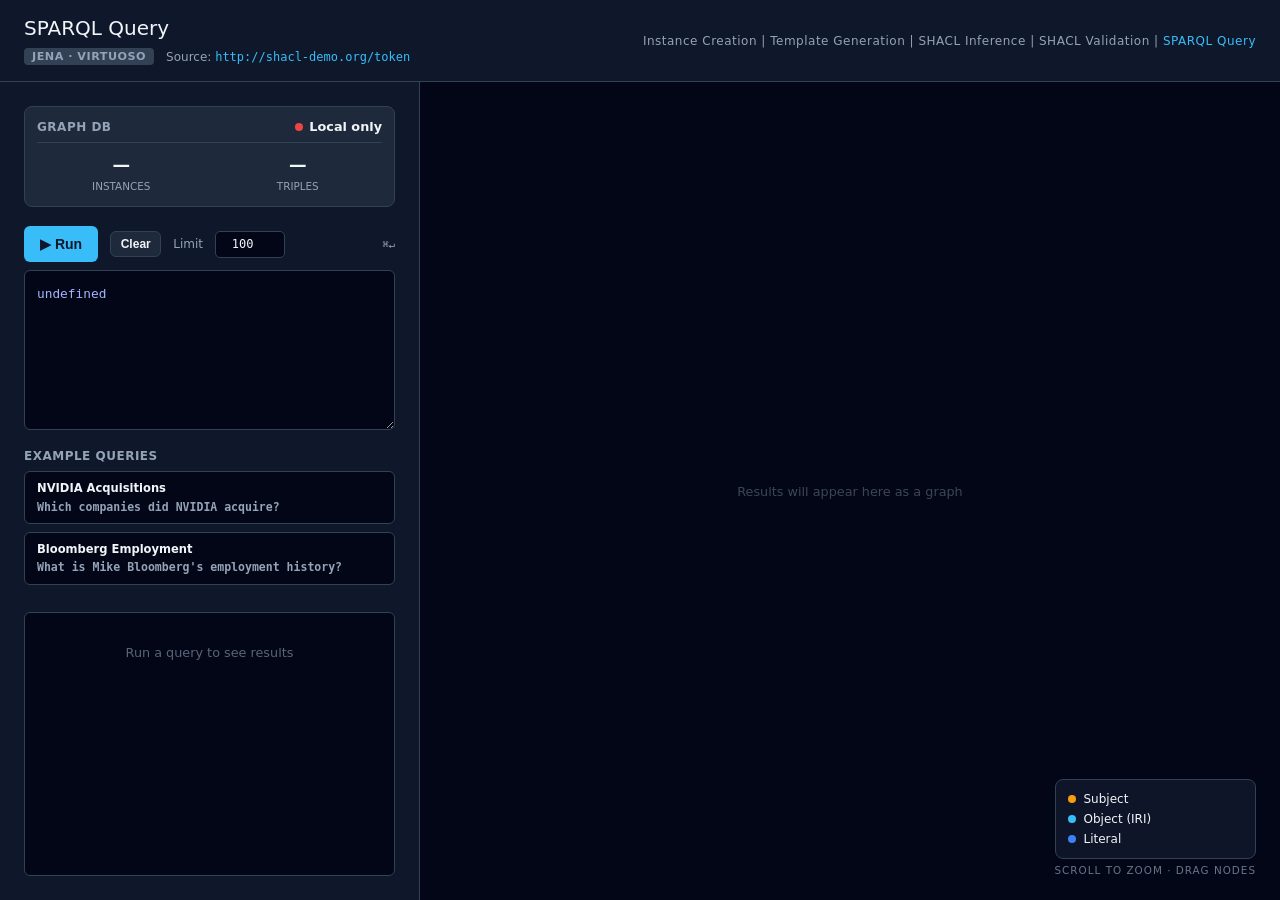
==== commit d50a618e: "feat: sparql page — local-only guard, layout refinements, sample queries" ====
--- a/sparql.html
+++ b/sparql.html
@@ -5,6 +5,7 @@
     <meta name="viewport" content="width=device-width, initial-scale=1.0">
     <title>SPARQL Query | SHACL Demo</title>
     <link rel="icon" href="data:image/svg+xml,<svg xmlns='http://www.w3.org/2000/svg' viewBox='0 0 100 100'><text y='.9em' font-size='90'>🔗</text></svg>">
+    <script src="https://d3js.org/d3.v7.min.js"></script>
     <style>
         :root {
             --bg: #0f172a;
@@ -13,6 +14,9 @@
             --text-muted: #94a3b8;
             --accent: #38bdf8;
             --border: #334155;
+            --col-class: #10b981;
+            --col-instance: #f59e0b;
+            --col-literal: #3b82f6;
             --mono: 'Fira Code', monospace;
         }
 
@@ -38,6 +42,7 @@
             justify-content: space-between;
             align-items: center;
             gap: 2rem;
+            overflow: hidden;
         }
 
         .header-main { flex-shrink: 0; }
@@ -67,6 +72,16 @@
             letter-spacing: 0.5px;
         }
 
+        .source-link {
+            font-size: 0.75rem;
+            color: var(--text-muted);
+        }
+
+        .source-link code {
+            color: var(--accent);
+            font-family: var(--mono);
+        }
+
         .nav-links {
             font-size: 0.75rem;
             color: var(--text-muted);
@@ -86,7 +101,65 @@
         .nav-links a:hover { color: var(--accent); }
         .nav-links a.active { color: var(--accent); }
 
-        /* ── Status dot ── */
+        /* ── Main split ── */
+        .split-view {
+            display: flex;
+            flex: 1;
+            overflow: hidden;
+        }
+
+        /* ── Left panel ── */
+        .left-panel {
+            width: 420px;
+            flex-shrink: 0;
+            background: var(--bg);
+            border-right: 1px solid var(--border);
+            display: flex;
+            flex-direction: column;
+            padding: 1.5rem;
+            gap: 1.2rem;
+            overflow-y: auto;
+        }
+
+        .section {
+            display: flex;
+            flex-direction: column;
+            gap: 0.5rem;
+        }
+
+        .section > label {
+            font-size: 0.75rem;
+            font-weight: 700;
+            color: var(--text-muted);
+            text-transform: uppercase;
+            letter-spacing: 0.5px;
+        }
+
+        /* Stats dashboard */
+        .status-dashboard {
+            background: var(--panel);
+            border: 1px solid var(--border);
+            border-radius: 8px;
+            padding: 12px;
+        }
+
+        .api-row {
+            display: flex;
+            justify-content: space-between;
+            align-items: center;
+            margin-bottom: 12px;
+            padding-bottom: 8px;
+            border-bottom: 1px solid var(--border);
+        }
+
+        .api-row .label {
+            font-size: 0.75rem;
+            font-weight: 700;
+            color: var(--text-muted);
+            text-transform: uppercase;
+            letter-spacing: 0.5px;
+        }
+
         .status-indicator {
             display: flex;
             align-items: center;
@@ -109,68 +182,9 @@
             box-shadow: 0 0 5px #10b981;
         }
 
-        /* ── Main layout ── */
-        .main {
-            display: flex;
-            flex: 1;
-            overflow: hidden;
-        }
-
-        /* ── Sidebar ── */
-        .left-panel {
-            width: 280px;
-            flex-shrink: 0;
-            background: var(--bg);
-            border-right: 1px solid var(--border);
-            display: flex;
-            flex-direction: column;
-            padding: 1.5rem;
-            gap: 1.2rem;
-            overflow-y: auto;
-        }
-
-        .section {
-            display: flex;
-            flex-direction: column;
-            gap: 0.5rem;
-        }
-
-        .section label {
-            font-size: 0.75rem;
-            font-weight: 700;
-            color: var(--text-muted);
-            text-transform: uppercase;
-            letter-spacing: 0.5px;
-        }
-
-        /* Stats */
-        .status-dashboard {
-            background: var(--panel);
-            border: 1px solid var(--border);
-            border-radius: 8px;
-            padding: 12px;
-        }
-
-        .api-row {
-            display: flex;
-            justify-content: space-between;
-            align-items: center;
-            margin-bottom: 12px;
-            padding-bottom: 8px;
-            border-bottom: 1px solid var(--border);
-        }
-
-        .api-row .label {
-            font-size: 0.75rem;
-            font-weight: 700;
-            color: var(--text-muted);
-            text-transform: uppercase;
-            letter-spacing: 0.5px;
-        }
-
         .stats-grid {
             display: grid;
-            grid-template-columns: repeat(2, 1fr);
+            grid-template-columns: repeat(4, 1fr);
             gap: 8px;
             text-align: center;
         }
@@ -204,6 +218,7 @@
             transition: all 0.15s;
             line-height: 1.4;
             width: 100%;
+            min-height: unset;
         }
 
         .example-btn:hover {
@@ -222,22 +237,11 @@
 
         .example-btn:hover .ex-label { color: var(--accent); }
 
-        /* ── Right panel ── */
-        .right-panel {
-            flex: 1;
-            display: flex;
-            flex-direction: column;
-            overflow: hidden;
-            background: var(--bg);
-        }
-
-        /* Toolbar */
+        /* Query editor */
         .editor-toolbar {
             display: flex;
             align-items: center;
             gap: 0.75rem;
-            padding: 0.75rem 1rem;
-            border-bottom: 1px solid var(--border);
             flex-shrink: 0;
         }
 
@@ -267,6 +271,112 @@
             font-family: var(--mono);
         }
 
+        textarea#queryEditor {
+            background: #020617;
+            border: 1px solid var(--border);
+            color: #a5b4fc;
+            font-family: var(--mono);
+            font-size: 0.8rem;
+            padding: 0.75rem;
+            resize: vertical;
+            line-height: 1.7;
+            outline: none;
+            border-radius: 6px;
+            height: 160px;
+            width: 100%;
+        }
+
+        textarea#queryEditor:focus { border-color: var(--accent); }
+
+        /* Results */
+        .results-section {
+            display: flex;
+            flex-direction: column;
+            flex: 1;
+            min-height: 0;
+            gap: 0.5rem;
+        }
+
+        .results-header {
+            display: flex;
+            align-items: center;
+            justify-content: space-between;
+        }
+
+        .results-meta {
+            font-family: var(--mono);
+            font-size: 0.65rem;
+            color: var(--text-muted);
+            display: flex;
+            gap: 1rem;
+        }
+
+        .results-meta .count { color: #10b981; font-weight: 700; }
+        .results-meta .timing { color: var(--accent); }
+
+        .results-table-wrap {
+            flex: 1;
+            overflow: auto;
+            border: 1px solid var(--border);
+            border-radius: 6px;
+            background: #020617;
+            min-height: 0;
+        }
+
+        table {
+            width: 100%;
+            border-collapse: collapse;
+            font-family: var(--mono);
+            font-size: 0.75rem;
+        }
+
+        thead th {
+            background: var(--panel);
+            color: var(--text-muted);
+            font-weight: 700;
+            padding: 0.5rem 0.75rem;
+            text-align: left;
+            border-bottom: 1px solid var(--border);
+            position: sticky;
+            top: 0;
+            font-size: 0.65rem;
+            text-transform: uppercase;
+            letter-spacing: 0.05em;
+        }
+
+        tbody tr { border-bottom: 1px solid rgba(51,65,85,0.4); }
+        tbody tr:hover { background: rgba(56,189,248,0.03); }
+
+        tbody td {
+            padding: 0.45rem 0.75rem;
+            color: var(--text);
+            max-width: 320px;
+            overflow: hidden;
+            text-overflow: ellipsis;
+            white-space: nowrap;
+        }
+
+        tbody td.iri { color: var(--accent); font-size: 0.7rem; }
+        tbody td.literal { color: #86efac; }
+
+        .empty-state {
+            display: flex;
+            align-items: center;
+            justify-content: center;
+            height: 80px;
+            color: var(--text-muted);
+            font-size: 0.8rem;
+            opacity: 0.6;
+        }
+
+        .error-state {
+            padding: 1rem;
+            color: #ef4444;
+            font-family: var(--mono);
+            font-size: 0.75rem;
+            white-space: pre-wrap;
+        }
+
         /* Buttons */
         button {
             padding: 0.5rem 1rem;
@@ -281,23 +391,10 @@
 
         button:disabled { opacity: 0.5; cursor: not-allowed; }
 
-        .btn-primary {
-            background: #38bdf8;
-            color: #0f172a;
-        }
-
-        .btn-primary:hover {
-            filter: brightness(1.1);
-            transform: translateY(-1px);
-            box-shadow: 0 4px 6px rgba(0,0,0,0.3);
-        }
-
-        .btn-secondary {
-            background: var(--panel);
-            border: 1px solid var(--border);
-            color: var(--text);
-        }
-
+        .btn-primary { background: #38bdf8; color: #0f172a; }
+        .btn-primary:hover { filter: brightness(1.1); transform: translateY(-1px); box-shadow: 0 4px 6px rgba(0,0,0,0.3); }
+
+        .btn-secondary { background: var(--panel); border: 1px solid var(--border); color: var(--text); }
         .btn-secondary:hover { background: #334155; }
 
         .btn-export {
@@ -306,121 +403,99 @@
             color: var(--text-muted);
             border-radius: 5px;
             padding: 0.25rem 0.6rem;
-            font-family: var(--mono);
             font-size: 0.65rem;
             cursor: pointer;
             transition: all 0.15s;
             min-height: unset;
+            font-weight: 600;
         }
 
         .btn-export:hover { border-color: #10b981; color: #10b981; }
 
-        /* Editor */
-        textarea#queryEditor {
+        .small { padding: 0.3rem 0.6rem; font-size: 0.75rem; min-height: unset; }
+
+        /* ── Right panel (D3 graph) ── */
+        .right-panel {
             flex: 1;
             background: #020617;
-            border: none;
-            color: #a5b4fc;
+            position: relative;
+            overflow: hidden;
+        }
+
+        #graph-container, #graph-container svg {
+            width: 100%;
+            height: 100%;
+            display: block;
+        }
+
+        .link {
+            stroke: #334155;
+            stroke-width: 2px;
+            opacity: 0.6;
+            fill: none;
+        }
+
+        .node-label-text, .link-label-text {
+            font-size: 11px;
+            fill: #e2e8f0;
             font-family: var(--mono);
-            font-size: 0.82rem;
-            padding: 1rem 1.25rem;
-            resize: none;
-            line-height: 1.7;
-            outline: none;
-            min-height: 160px;
-        }
-
-        /* Results */
-        .results-panel {
-            border-top: 1px solid var(--border);
+            font-weight: bold;
+            pointer-events: none;
+            user-select: none;
+        }
+
+        .node-label-text { fill: #ffffff; font-size: 12px; }
+        .link-label-text { fill: var(--accent); }
+
+        .graph-overlay {
+            position: absolute;
+            bottom: 1.5rem;
+            right: 1.5rem;
+            pointer-events: none;
+        }
+
+        .legend {
+            background: rgba(15,23,42,0.95);
+            padding: 12px;
+            border-radius: 8px;
+            border: 1px solid var(--border);
             display: flex;
             flex-direction: column;
-            flex: 1;
-            overflow: hidden;
-            min-height: 180px;
-        }
-
-        .results-header {
+            gap: 6px;
+            backdrop-filter: blur(10px);
+        }
+
+        .legend div {
             display: flex;
             align-items: center;
-            justify-content: space-between;
-            padding: 0.4rem 1rem;
-            border-bottom: 1px solid var(--border);
-            flex-shrink: 0;
-        }
-
-        .results-meta {
-            font-family: var(--mono);
+            gap: 8px;
+            font-size: 0.75rem;
+        }
+
+        .dot { width: 8px; height: 8px; border-radius: 50%; flex-shrink: 0; }
+        .dot.subject  { background: #f59e0b; }
+        .dot.object   { background: #38bdf8; }
+        .dot.literal  { background: #3b82f6; }
+
+        .zoom-hint {
             font-size: 0.65rem;
             color: var(--text-muted);
-            display: flex;
-            align-items: center;
-            gap: 1rem;
-        }
-
-        .results-meta .count { color: #10b981; font-weight: 700; }
-        .results-meta .timing { color: var(--accent); }
-
-        .results-table-wrap { flex: 1; overflow: auto; }
-
-        table {
-            width: 100%;
-            border-collapse: collapse;
-            font-family: var(--mono);
-            font-size: 0.75rem;
-        }
-
-        thead th {
-            background: var(--panel);
-            color: var(--text-muted);
-            font-weight: 700;
-            padding: 0.5rem 0.75rem;
-            text-align: left;
-            border-bottom: 1px solid var(--border);
-            position: sticky;
-            top: 0;
-            letter-spacing: 0.05em;
-            font-size: 0.65rem;
             text-transform: uppercase;
-        }
-
-        tbody tr { border-bottom: 1px solid rgba(51,65,85,0.4); }
-        tbody tr:hover { background: rgba(56,189,248,0.03); }
-
-        tbody td {
-            padding: 0.45rem 0.75rem;
-            color: var(--text);
-            max-width: 400px;
-            overflow: hidden;
-            text-overflow: ellipsis;
-            white-space: nowrap;
-        }
-
-        tbody td.iri { color: var(--accent); font-size: 0.7rem; }
-        tbody td.literal { color: #86efac; }
-
-        .empty-state {
-            display: flex;
-            flex-direction: column;
+            letter-spacing: 1px;
+            text-align: right;
+            margin-top: 5px;
+            opacity: 0.7;
+        }
+
+        .empty-graph {
+            position: absolute;
+            inset: 0;
+            display: flex;
             align-items: center;
             justify-content: center;
-            height: 100%;
-            gap: 0.5rem;
             color: var(--text-muted);
             font-size: 0.8rem;
-            opacity: 0.6;
-        }
-
-        .error-state {
-            padding: 1rem;
-            color: #ef4444;
-            font-family: var(--mono);
-            font-size: 0.75rem;
-            background: rgba(239,68,68,0.05);
-            border: 1px solid rgba(239,68,68,0.2);
-            border-radius: 6px;
-            margin: 1rem;
-            white-space: pre-wrap;
+            opacity: 0.4;
         }
 
         /* Scrollbars */
@@ -429,7 +504,6 @@
         ::-webkit-scrollbar-thumb { background: var(--border); border-radius: 4px; }
         ::-webkit-scrollbar-thumb:hover { background: #475569; }
 
-        /* Spinner */
         .spinner {
             width: 14px; height: 14px;
             border: 2px solid rgba(15,23,42,0.3);
@@ -441,8 +515,6 @@
         }
 
         @keyframes spin { to { transform: rotate(360deg); } }
-
-        .small { padding: 0.3rem 0.6rem; font-size: 0.75rem; }
     </style>
 </head>
 <body>
@@ -451,8 +523,8 @@
     <div class="header-main">
         <h1>SPARQL Query</h1>
         <div class="meta">
-            <span class="badge">Token Graph</span>
-            <span style="font-size:0.75rem;color:var(--text-muted);font-family:var(--mono);">http://shacl-demo.org/token</span>
+            <span class="badge">Jena · Virtuoso</span>
+            <span class="source-link">Source: <code>http://shacl-demo.org/token</code></span>
         </div>
     </div>
     <div class="nav-links">
@@ -464,114 +536,126 @@
     </div>
 </header>
 
-<div class="main">
-
-    <!-- Sidebar -->
+<div class="split-view">
+
+    <!-- Left panel -->
     <div class="left-panel">
 
         <div class="status-dashboard">
             <div class="api-row">
-                <span class="label">Token Graph</span>
+                <span class="label">Graph DB</span>
                 <div class="status-indicator">
                     <span class="dot-indicator" id="statusDot"></span>
-                    <span id="statusText" style="font-size:0.8rem;font-weight:600;">Connecting...</span>
+                    <span id="statusText">Connecting...</span>
                 </div>
             </div>
-            <div class="stats-grid">
-                <div class="stat-item"><strong id="countTokens">—</strong><small>Tokens</small></div>
+            <div class="stats-grid" style="grid-template-columns: 1fr 1fr;">
+                <div class="stat-item"><strong id="countInstances">—</strong><small>Instances</small></div>
                 <div class="stat-item"><strong id="countTriples">—</strong><small>Triples</small></div>
-                <div class="stat-item"><strong id="countTypes">—</strong><small>Types</small></div>
-                <div class="stat-item"><strong id="countProps">—</strong><small>Properties</small></div>
             </div>
         </div>
 
         <div class="section">
+            <div class="editor-toolbar">
+                <button class="btn-primary" id="runBtn" onclick="runQuery()">▶ Run</button>
+                <button class="btn-secondary small" onclick="clearAll()">Clear</button>
+                <span class="limit-label">Limit</span>
+                <input class="limit-input" type="number" id="limitInput" value="100" min="1" max="10000">
+                <span class="shortcut-hint">⌘↵</span>
+            </div>
+            <textarea id="queryEditor" spellcheck="false" placeholder="Enter SPARQL SELECT query..."></textarea>
+        </div>
+
+        <div class="section">
             <label>Example Queries</label>
-            <button class="example-btn" onclick="loadExample('all')">
-                <span class="ex-label">All Tokens</span>
-                Browse everything in the token graph
+            <button class="example-btn" onclick="loadExample('nvidia')">
+                <span class="ex-label">NVIDIA Acquisitions</span>
+                Which companies did NVIDIA acquire?
             </button>
-            <button class="example-btn" onclick="loadExample('byType')">
-                <span class="ex-label">Tokens by Type</span>
-                Group instances by situation class
-            </button>
-            <button class="example-btn" onclick="loadExample('inferred')">
-                <span class="ex-label">Inferred Relations</span>
-                Opaque properties from SHACL rules
-            </button>
-            <button class="example-btn" onclick="loadExample('entities')">
-                <span class="ex-label">Named Entities</span>
-                All Entity instances with labels
-            </button>
-            <button class="example-btn" onclick="loadExample('timeline')">
-                <span class="ex-label">Situation Chain</span>
-                Situations connected by shared participants
-            </button>
-            <button class="example-btn" onclick="loadExample('lemmas')">
-                <span class="ex-label">Verbs Used</span>
-                Unique verb lemmas in the token graph
+            <button class="example-btn" onclick="loadExample('bloomberg')">
+                <span class="ex-label">Bloomberg Employment</span>
+                What is Mike Bloomberg's employment history?
             </button>
         </div>
 
-    </div>
-
-    <!-- Editor + Results -->
-    <div class="right-panel">
-
-        <div class="editor-toolbar">
-            <button class="btn-primary" id="runBtn" onclick="runQuery()">▶ Run Query</button>
-            <button class="btn-secondary small" onclick="clearEditor()">Clear</button>
-            <span class="limit-label">Limit</span>
-            <input class="limit-input" type="number" id="limitInput" value="100" min="1" max="10000">
-            <span class="shortcut-hint">⌘↵ to run</span>
-        </div>
-
-        <textarea id="queryEditor" spellcheck="false" placeholder="Enter SPARQL SELECT query..."></textarea>
-
-        <div class="results-panel">
+        <div class="results-section">
             <div class="results-header">
                 <div class="results-meta">
                     <span id="resultCount"></span>
                     <span id="resultTiming"></span>
                 </div>
-                <button class="btn-export" id="exportBtn" onclick="exportCSV()" style="display:none">↓ Export CSV</button>
+                <button class="btn-export" id="exportBtn" onclick="exportCSV()" style="display:none">↓ CSV</button>
             </div>
             <div class="results-table-wrap" id="resultsArea">
-                <div class="empty-state">
-                    <span>Run a query to see results</span>
-                </div>
+                <div class="empty-state">Run a query to see results</div>
             </div>
         </div>
 
     </div>
+
+    <!-- Right panel: D3 graph -->
+    <div class="right-panel">
+        <div id="graph-container"></div>
+        <div class="empty-graph" id="emptyGraph">Results will appear here as a graph</div>
+        <div class="graph-overlay">
+            <div class="legend">
+                <div><span class="dot subject"></span> Subject</div>
+                <div><span class="dot object"></span> Object (IRI)</div>
+                <div><span class="dot literal"></span> Literal</div>
+            </div>
+            <div class="zoom-hint">Scroll to Zoom · Drag Nodes</div>
+        </div>
+    </div>
+
 </div>
 
 <script>
-const SPARQL_ENDPOINT = "http://localhost:8890/sparql";
-const TOKEN_GRAPH     = "http://shacl-demo.org/token";
+const SPARQL_ENDPOINT = (window.location.hostname === 'localhost' ||
+    window.location.hostname === '127.0.0.1' ||
+    window.location.hostname === '')
+    ? "http://localhost:8890/sparql"
+    : null;
+const GRAPH_URI       = "http://shacl-demo.org/token";
 const ONT_NS          = "https://falcontologist.github.io/shacl-demo/ontology/";
 const TEMP_NS         = "https://falcontologist.github.io/shacl-demo/temp/";
 
 const EXAMPLES = {
-    all: `SELECT ?subject ?predicate ?object\nWHERE {\n  GRAPH <${TOKEN_GRAPH}> {\n    ?subject ?predicate ?object .\n  }\n}\nORDER BY ?subject`,
-    byType: `SELECT ?type (COUNT(?token) AS ?count)\nWHERE {\n  GRAPH <${TOKEN_GRAPH}> {\n    ?token a ?type .\n  }\n}\nGROUP BY ?type\nORDER BY DESC(?count)`,
-    inferred: `SELECT ?subject ?verb ?object\nWHERE {\n  GRAPH <${TOKEN_GRAPH}> {\n    ?subject ?verb ?object .\n    FILTER(CONTAINS(STR(?verb), "${ONT_NS}"))\n    FILTER(REGEX(STR(?verb), "_[a-f0-9]{12}$"))\n  }\n}`,
-    entities: `SELECT ?entity ?label\nWHERE {\n  GRAPH <${TOKEN_GRAPH}> {\n    ?entity a <${ONT_NS}Entity> ;\n            <http://www.w3.org/2000/01/rdf-schema#label> ?label .\n  }\n}\nORDER BY ?label`,
-    timeline: `SELECT ?s1label ?predicate ?s2label\nWHERE {\n  GRAPH <${TOKEN_GRAPH}> {\n    ?s1 a ?type1 ; <http://www.w3.org/2000/01/rdf-schema#label> ?s1label .\n    ?s2 a ?type2 ; <http://www.w3.org/2000/01/rdf-schema#label> ?s2label .\n    ?s1 ?predicate ?s2 .\n    FILTER(?s1 != ?s2)\n    FILTER(STRSTARTS(STR(?s1), "${TEMP_NS}s"))\n    FILTER(STRSTARTS(STR(?s2), "${TEMP_NS}s"))\n  }\n}`,
-    lemmas: `SELECT DISTINCT ?lemma (COUNT(?token) AS ?count)\nWHERE {\n  GRAPH <${TOKEN_GRAPH}> {\n    ?token <${ONT_NS}lemma> ?lemma .\n  }\n}\nGROUP BY ?lemma\nORDER BY DESC(?count)`
+    nvidia: `# Which companies did NVIDIA acquire?
+SELECT ?acquisition ?target ?synset
+WHERE {
+  GRAPH <${GRAPH_URI}> {
+    ?acquisition a <${ONT_NS}Dynamic_Possession> ;
+                 <${ONT_NS}transactor> <${TEMP_NS}NVIDIA> ;
+                 <${ONT_NS}item> ?targetNode ;
+                 <${ONT_NS}synset> ?synset .
+    ?targetNode <http://www.w3.org/2000/01/rdf-schema#label> ?target .
+  }
+}`,
+    bloomberg: `# What is Mike Bloomberg's employment history?
+SELECT ?situation ?employer ?role
+WHERE {
+  GRAPH <${GRAPH_URI}> {
+    ?situation <${ONT_NS}employee> <${TEMP_NS}Mike_Bloomberg> ;
+               <http://www.w3.org/2000/01/rdf-schema#label> ?role .
+    OPTIONAL {
+      ?situation <${ONT_NS}employer> ?employerNode .
+      ?employerNode <http://www.w3.org/2000/01/rdf-schema#label> ?employer .
+    }
+  }
+}`
 };
 
 let lastResults = [];
-
+let simulation, svg, g, zoom;
+
+// ── Init ─────────────────────────────────────────────────────────────────────
 document.addEventListener('DOMContentLoaded', () => {
     loadExample('all');
     checkConnection();
     loadStats();
+    initGraph();
     document.getElementById('queryEditor').addEventListener('keydown', e => {
-        if ((e.ctrlKey || e.metaKey) && e.key === 'Enter') {
-            e.preventDefault();
-            runQuery();
-        }
+        if ((e.ctrlKey || e.metaKey) && e.key === 'Enter') { e.preventDefault(); runQuery(); }
     });
 });
 
@@ -579,34 +663,39 @@
     document.getElementById('queryEditor').value = EXAMPLES[key];
 }
 
-function clearEditor() {
+function clearAll() {
     document.getElementById('queryEditor').value = '';
-    document.getElementById('resultsArea').innerHTML = '<div class="empty-state"><span>Run a query to see results</span></div>';
+    document.getElementById('resultsArea').innerHTML = '<div class="empty-state">Run a query to see results</div>';
     document.getElementById('resultCount').textContent = '';
     document.getElementById('resultTiming').textContent = '';
     document.getElementById('exportBtn').style.display = 'none';
+    document.getElementById('emptyGraph').style.display = 'flex';
+    if (g) g.selectAll('*').remove();
+    if (simulation) simulation.stop();
     lastResults = [];
 }
 
+// ── Connection ────────────────────────────────────────────────────────────────
 async function checkConnection() {
+    if (!SPARQL_ENDPOINT) {
+        document.getElementById('statusText').textContent = 'Local only';
+        return;
+    }
     try {
-        const url = `${SPARQL_ENDPOINT}?query=${encodeURIComponent('ASK { }')}&format=json`;
-        const r = await fetch(url);
+        const r = await fetch(`${SPARQL_ENDPOINT}?query=${encodeURIComponent('ASK { }')}&format=json`);
         if (r.ok) {
             document.getElementById('statusDot').classList.add('online');
             document.getElementById('statusText').textContent = 'Connected';
         } else throw new Error();
-    } catch {
-        document.getElementById('statusText').textContent = 'Offline';
-    }
+    } catch { document.getElementById('statusText').textContent = 'Offline'; }
 }
 
+// ── Stats ─────────────────────────────────────────────────────────────────────
 async function loadStats() {
+    if (!SPARQL_ENDPOINT) return;
     const queries = {
-        countTokens: `SELECT (COUNT(DISTINCT ?s) AS ?n) WHERE { GRAPH <${TOKEN_GRAPH}> { ?s a ?t . FILTER(STRSTARTS(STR(?s), "${TEMP_NS}s")) } }`,
-        countTriples: `SELECT (COUNT(*) AS ?n) WHERE { GRAPH <${TOKEN_GRAPH}> { ?s ?p ?o } }`,
-        countTypes:   `SELECT (COUNT(DISTINCT ?t) AS ?n) WHERE { GRAPH <${TOKEN_GRAPH}> { ?s a ?t } }`,
-        countProps:   `SELECT (COUNT(DISTINCT ?p) AS ?n) WHERE { GRAPH <${TOKEN_GRAPH}> { ?s ?p ?o } }`
+        countInstances: `SELECT (COUNT(DISTINCT ?s) AS ?n) WHERE { GRAPH <${GRAPH_URI}> { ?s a ?t . FILTER(STRSTARTS(STR(?s), "${TEMP_NS}s")) } }`,
+        countTriples:   `SELECT (COUNT(*) AS ?n) WHERE { GRAPH <${GRAPH_URI}> { ?s ?p ?o } }`
     };
     for (const [id, q] of Object.entries(queries)) {
         try {
@@ -617,7 +706,13 @@
     }
 }
 
+// ── Run query ─────────────────────────────────────────────────────────────────
 async function runQuery() {
+    if (!SPARQL_ENDPOINT) {
+        document.getElementById('resultsArea').innerHTML =
+            '<div class="error-state">⚠ SPARQL queries require running locally with Docker.\n\nOpen the file directly from your machine to connect to the local graph database.</div>';
+        return;
+    }
     const btn = document.getElementById('runBtn');
     const editor = document.getElementById('queryEditor');
     const resultsArea = document.getElementById('resultsArea');
@@ -627,9 +722,9 @@
     const limit = parseInt(document.getElementById('limitInput').value) || 100;
     if (!/LIMIT\s+\d+/i.test(query)) query += `\nLIMIT ${limit}`;
 
-    btn.innerHTML = '<span class="spinner"></span> Running…';
+    btn.innerHTML = '<span class="spinner"></span>';
     btn.disabled = true;
-    resultsArea.innerHTML = '<div class="empty-state"><span>Executing…</span></div>';
+    resultsArea.innerHTML = '<div class="empty-state">Executing…</div>';
     document.getElementById('resultCount').textContent = '';
     document.getElementById('resultTiming').textContent = '';
     document.getElementById('exportBtn').style.display = 'none';
@@ -641,15 +736,19 @@
         const data = await r.json();
         const elapsed = ((performance.now() - t0) / 1000).toFixed(2);
         renderResults(data, elapsed);
+        renderGraph(data);
         loadStats();
     } catch (err) {
         resultsArea.innerHTML = `<div class="error-state">⚠ Query failed:\n\n${err.message}</div>`;
+        document.getElementById('emptyGraph').style.display = 'flex';
+        if (g) g.selectAll('*').remove();
     } finally {
-        btn.innerHTML = '▶ Run Query';
+        btn.innerHTML = '▶ Run';
         btn.disabled = false;
     }
 }
 
+// ── Render table ──────────────────────────────────────────────────────────────
 function renderResults(data, elapsed) {
     const resultsArea = document.getElementById('resultsArea');
     const vars = data.head.variables;
@@ -661,7 +760,7 @@
     document.getElementById('resultTiming').innerHTML = `<span class="timing">${elapsed}s</span>`;
 
     if (count === 0) {
-        resultsArea.innerHTML = '<div class="empty-state"><span>No results</span></div>';
+        resultsArea.innerHTML = '<div class="empty-state">No results</div>';
         return;
     }
 
@@ -692,6 +791,157 @@
     resultsArea.appendChild(table);
 }
 
+// ── D3 graph ──────────────────────────────────────────────────────────────────
+function initGraph() {
+    const container = document.getElementById('graph-container');
+    d3.select('#graph-container').selectAll('*').remove();
+
+    svg = d3.select('#graph-container').append('svg')
+        .attr('width', '100%').attr('height', '100%');
+
+    zoom = d3.zoom().scaleExtent([0.1, 4])
+        .on('zoom', e => { if (g) g.attr('transform', e.transform); });
+    svg.call(zoom);
+
+    svg.append('defs').append('marker')
+        .attr('id', 'arrow')
+        .attr('viewBox', '-0 -5 10 10').attr('refX', 20).attr('refY', 0)
+        .attr('orient', 'auto').attr('markerWidth', 6).attr('markerHeight', 6)
+        .append('svg:path').attr('d', 'M 0,-5 L 10,0 L 0,5').attr('fill', '#334155');
+
+    g = svg.append('g');
+
+    simulation = d3.forceSimulation()
+        .force('link', d3.forceLink().id(d => d.id).distance(180))
+        .force('charge', d3.forceManyBody().strength(-1200))
+        .force('center', d3.forceCenter(
+            container.clientWidth / 2, container.clientHeight / 2))
+        .force('collide', d3.forceCollide(70));
+}
+
+function renderGraph(data) {
+    const vars = data.head.variables;
+    const bindings = data.results.bindings;
+
+    // We need at least subject + predicate + object columns to draw a graph
+    // Fall back gracefully if result shape doesn't fit
+    const sCol = vars[0];
+    const pCol = vars[1];
+    const oCol = vars[2];
+
+    if (!sCol || !pCol || !oCol) {
+        document.getElementById('emptyGraph').style.display = 'flex';
+        document.getElementById('emptyGraph').textContent = 'Graph requires 3 columns (subject, predicate, object)';
+        if (g) g.selectAll('*').remove();
+        return;
+    }
+
+    document.getElementById('emptyGraph').style.display = 'none';
+
+    const nodeMap = new Map();
+    const links = [];
+
+    const getNode = (cell, role) => {
+        if (!cell) return null;
+        const id = cell.value;
+        if (!nodeMap.has(id)) {
+            const isLiteral = cell.type === 'literal' || cell.type === 'typed-literal';
+            nodeMap.set(id, {
+                id,
+                label: isLiteral ? `"${cell.value}"` : abbreviate(cell.value),
+                group: isLiteral ? 'literal' : role,
+                r: isLiteral ? 10 : (role === 'subject' ? 20 : 14)
+            });
+        }
+        return nodeMap.get(id);
+    };
+
+    bindings.forEach(row => {
+        const s = row[sCol], p = row[pCol], o = row[oCol];
+        if (!s || !p || !o) return;
+        getNode(s, 'subject');
+        getNode(o, o.type === 'literal' ? 'literal' : 'object');
+        links.push({
+            source: s.value,
+            target: o.value,
+            label: abbreviate(p.value)
+        });
+    });
+
+    const nodes = Array.from(nodeMap.values());
+    const COLORS = { subject: '#f59e0b', object: '#38bdf8', literal: '#3b82f6' };
+
+    g.selectAll('*').remove();
+
+    const link = g.append('g').selectAll('line').data(links).enter()
+        .append('line').attr('class', 'link').attr('marker-end', 'url(#arrow)');
+
+    const linkLabel = g.append('g').selectAll('g').data(links).enter().append('g');
+    linkLabel.append('rect').attr('rx', 3).attr('fill', '#020617').attr('opacity', 0.9);
+    linkLabel.append('text').attr('class', 'link-label-text').attr('dy', 3).text(d => d.label);
+
+    const node = g.append('g').selectAll('g').data(nodes).enter().append('g')
+        .call(d3.drag()
+            .on('start', (e, d) => { if (!e.active) simulation.alphaTarget(0.3).restart(); d.fx = d.x; d.fy = d.y; })
+            .on('drag',  (e, d) => { d.fx = e.x; d.fy = e.y; })
+            .on('end',   (e, d) => { if (!e.active) simulation.alphaTarget(0); d.fx = null; d.fy = null; })
+        );
+
+    node.append('circle')
+        .attr('r', d => d.r)
+        .attr('fill', d => COLORS[d.group] || '#94a3b8')
+        .attr('stroke', '#fff').attr('stroke-width', 1);
+
+    const nodeLabel = node.append('g');
+    nodeLabel.append('rect').attr('rx', 3).attr('fill', '#020617').attr('opacity', 0.85);
+    nodeLabel.append('text').attr('class', 'node-label-text')
+        .attr('dy', -25).attr('text-anchor', 'middle').text(d => d.label);
+
+    simulation.nodes(nodes).on('tick', () => {
+        link.attr('x1', d => d.source.x).attr('y1', d => d.source.y)
+            .attr('x2', d => d.target.x).attr('y2', d => d.target.y);
+
+        linkLabel.attr('transform', d =>
+            `translate(${(d.source.x + d.target.x) / 2},${(d.source.y + d.target.y) / 2})`);
+
+        linkLabel.each(function() {
+            const bbox = d3.select(this).select('text').node().getBBox();
+            d3.select(this).select('rect')
+                .attr('x', bbox.x - 4).attr('y', bbox.y - 2)
+                .attr('width', bbox.width + 8).attr('height', bbox.height + 4);
+        });
+
+        node.attr('transform', d => `translate(${d.x},${d.y})`);
+
+        node.selectAll('g').each(function() {
+            const bbox = d3.select(this).select('text').node().getBBox();
+            d3.select(this).select('rect')
+                .attr('x', bbox.x - 4).attr('y', bbox.y - 2)
+                .attr('width', bbox.width + 8).attr('height', bbox.height + 4);
+        });
+    });
+
+    simulation.force('link').links(links);
+    simulation.alpha(1).restart();
+
+    // zoom to fit
+    setTimeout(() => {
+        const bounds = g.node().getBBox();
+        const parent = svg.node().parentElement;
+        if (bounds.width === 0) return;
+        const scale = 0.75 / Math.max(bounds.width / parent.clientWidth, bounds.height / parent.clientHeight);
+        const midX = bounds.x + bounds.width / 2;
+        const midY = bounds.y + bounds.height / 2;
+        svg.transition().duration(750).call(
+            zoom.transform,
+            d3.zoomIdentity
+                .translate(parent.clientWidth / 2 - scale * midX, parent.clientHeight / 2 - scale * midY)
+                .scale(scale)
+        );
+    }, 300);
+}
+
+// ── Helpers ───────────────────────────────────────────────────────────────────
 function abbreviate(iri) {
     if (iri.startsWith(ONT_NS))  return ':' + iri.slice(ONT_NS.length);
     if (iri.startsWith(TEMP_NS)) return 'temp:' + iri.slice(TEMP_NS.length);
@@ -708,10 +958,10 @@
         rows.push(vars.map(v => `"${(row[v]?.value || '').replace(/"/g, '""')}"`).join(','));
     });
     const blob = new Blob([rows.join('\n')], { type: 'text/csv' });
-    const url = URL.createObjectURL(blob);
     const a = document.createElement('a');
-    a.href = url; a.download = 'sparql-results.csv'; a.click();
-    URL.revokeObjectURL(url);
+    a.href = URL.createObjectURL(blob);
+    a.download = 'sparql-results.csv';
+    a.click();
 }
 </script>
 </body>
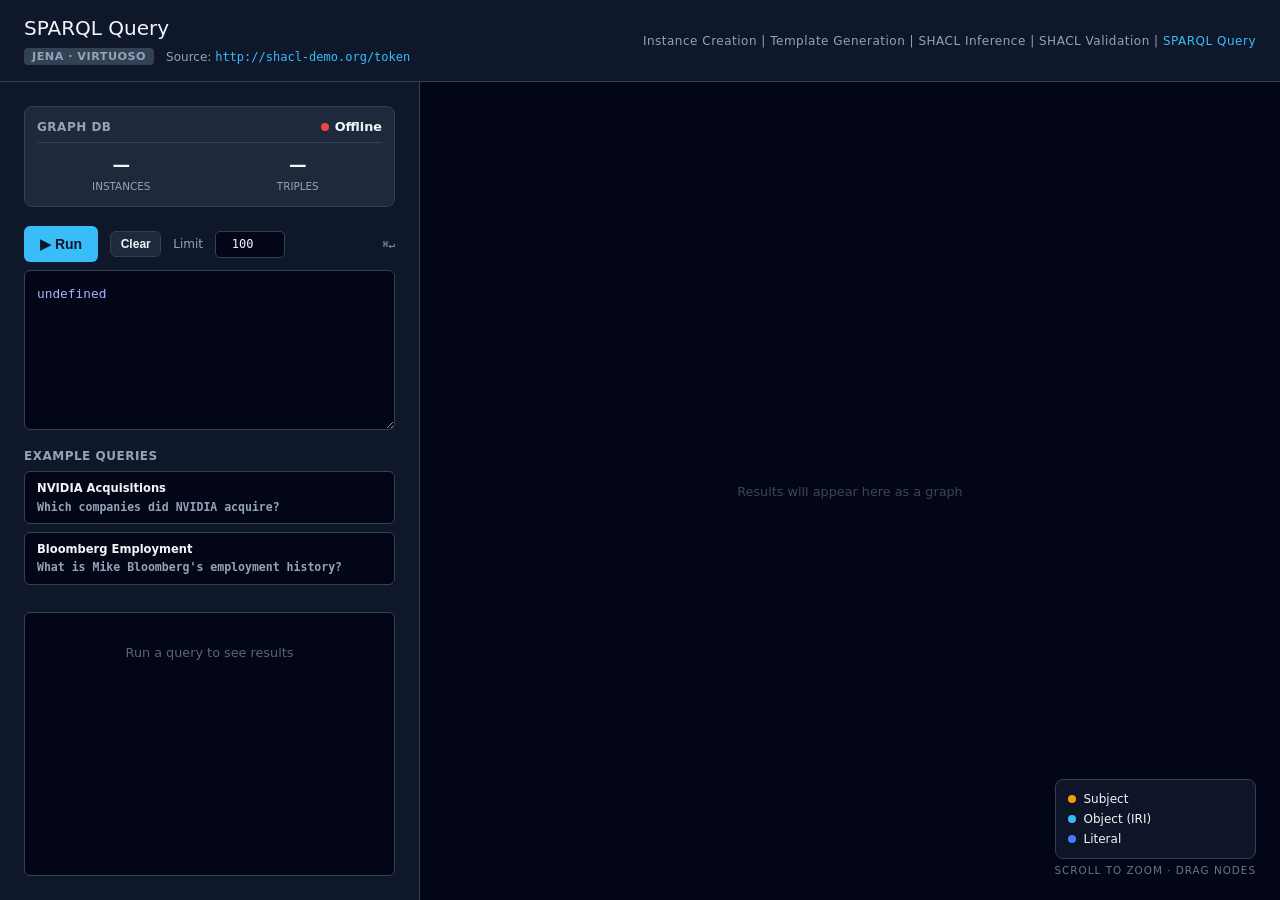
==== commit 40ae9192: "fix: route SPARQL queries through backend proxy to avoid CORS" ====
--- a/sparql.html
+++ b/sparql.html
@@ -610,25 +610,26 @@
 </div>
 
 <script>
-const SPARQL_ENDPOINT = (window.location.hostname === 'localhost' ||
+const API_BASE_URL = (window.location.hostname === 'localhost' ||
     window.location.hostname === '127.0.0.1' ||
     window.location.hostname === '')
-    ? "http://localhost:8890/sparql"
-    : null;
+    ? "http://localhost:8080/api"
+    : "https://shacl-api-docker.onrender.com/api";
+
+const SPARQL_ENDPOINT = API_BASE_URL + "/sparql";
 const GRAPH_URI       = "http://shacl-demo.org/token";
 const ONT_NS          = "https://falcontologist.github.io/shacl-demo/ontology/";
 const TEMP_NS         = "https://falcontologist.github.io/shacl-demo/temp/";
 
 const EXAMPLES = {
     nvidia: `# Which companies did NVIDIA acquire?
-SELECT ?acquisition ?target ?synset
+SELECT ?acquiredCompany
 WHERE {
   GRAPH <${GRAPH_URI}> {
-    ?acquisition a <${ONT_NS}Dynamic_Possession> ;
-                 <${ONT_NS}transactor> <${TEMP_NS}NVIDIA> ;
-                 <${ONT_NS}item> ?targetNode ;
-                 <${ONT_NS}synset> ?synset .
-    ?targetNode <http://www.w3.org/2000/01/rdf-schema#label> ?target .
+    ?s a <${ONT_NS}Acquisition> ;
+       <${ONT_NS}acquirer> <${TEMP_NS}NVIDIA> ;
+       <${ONT_NS}acquisition> ?targetNode .
+    ?targetNode <http://www.w3.org/2000/01/rdf-schema#label> ?acquiredCompany .
   }
 }`,
     bloomberg: `# What is Mike Bloomberg's employment history?
@@ -677,10 +678,7 @@
 
 // ── Connection ────────────────────────────────────────────────────────────────
 async function checkConnection() {
-    if (!SPARQL_ENDPOINT) {
-        document.getElementById('statusText').textContent = 'Local only';
-        return;
-    }
+
     try {
         const r = await fetch(`${SPARQL_ENDPOINT}?query=${encodeURIComponent('ASK { }')}&format=json`);
         if (r.ok) {
@@ -692,7 +690,7 @@
 
 // ── Stats ─────────────────────────────────────────────────────────────────────
 async function loadStats() {
-    if (!SPARQL_ENDPOINT) return;
+
     const queries = {
         countInstances: `SELECT (COUNT(DISTINCT ?s) AS ?n) WHERE { GRAPH <${GRAPH_URI}> { ?s a ?t . FILTER(STRSTARTS(STR(?s), "${TEMP_NS}s")) } }`,
         countTriples:   `SELECT (COUNT(*) AS ?n) WHERE { GRAPH <${GRAPH_URI}> { ?s ?p ?o } }`
@@ -710,7 +708,7 @@
 async function runQuery() {
     if (!SPARQL_ENDPOINT) {
         document.getElementById('resultsArea').innerHTML =
-            '<div class="error-state">⚠ SPARQL queries require running locally with Docker.\n\nOpen the file directly from your machine to connect to the local graph database.</div>';
+            '<div class="error-state">⚠ Start Docker and open this page locally to run queries.</div>';
         return;
     }
     const btn = document.getElementById('runBtn');
